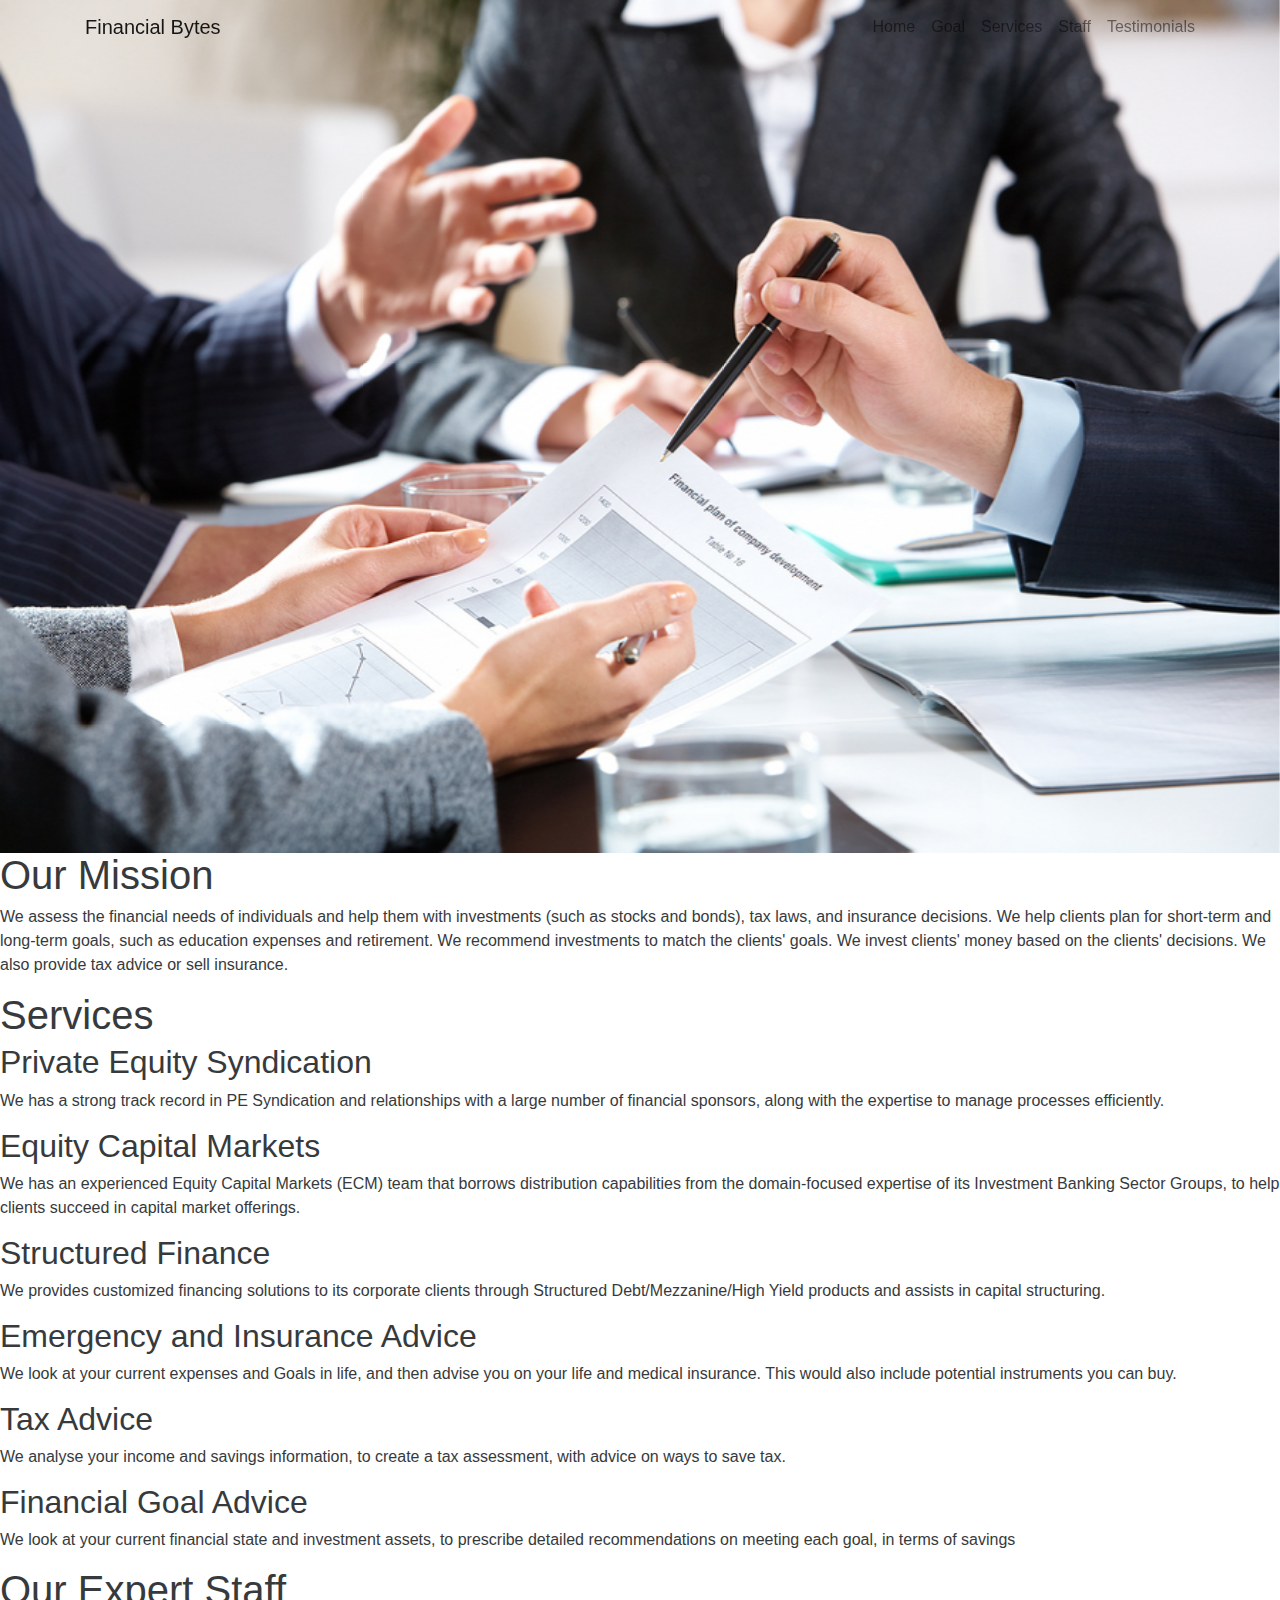
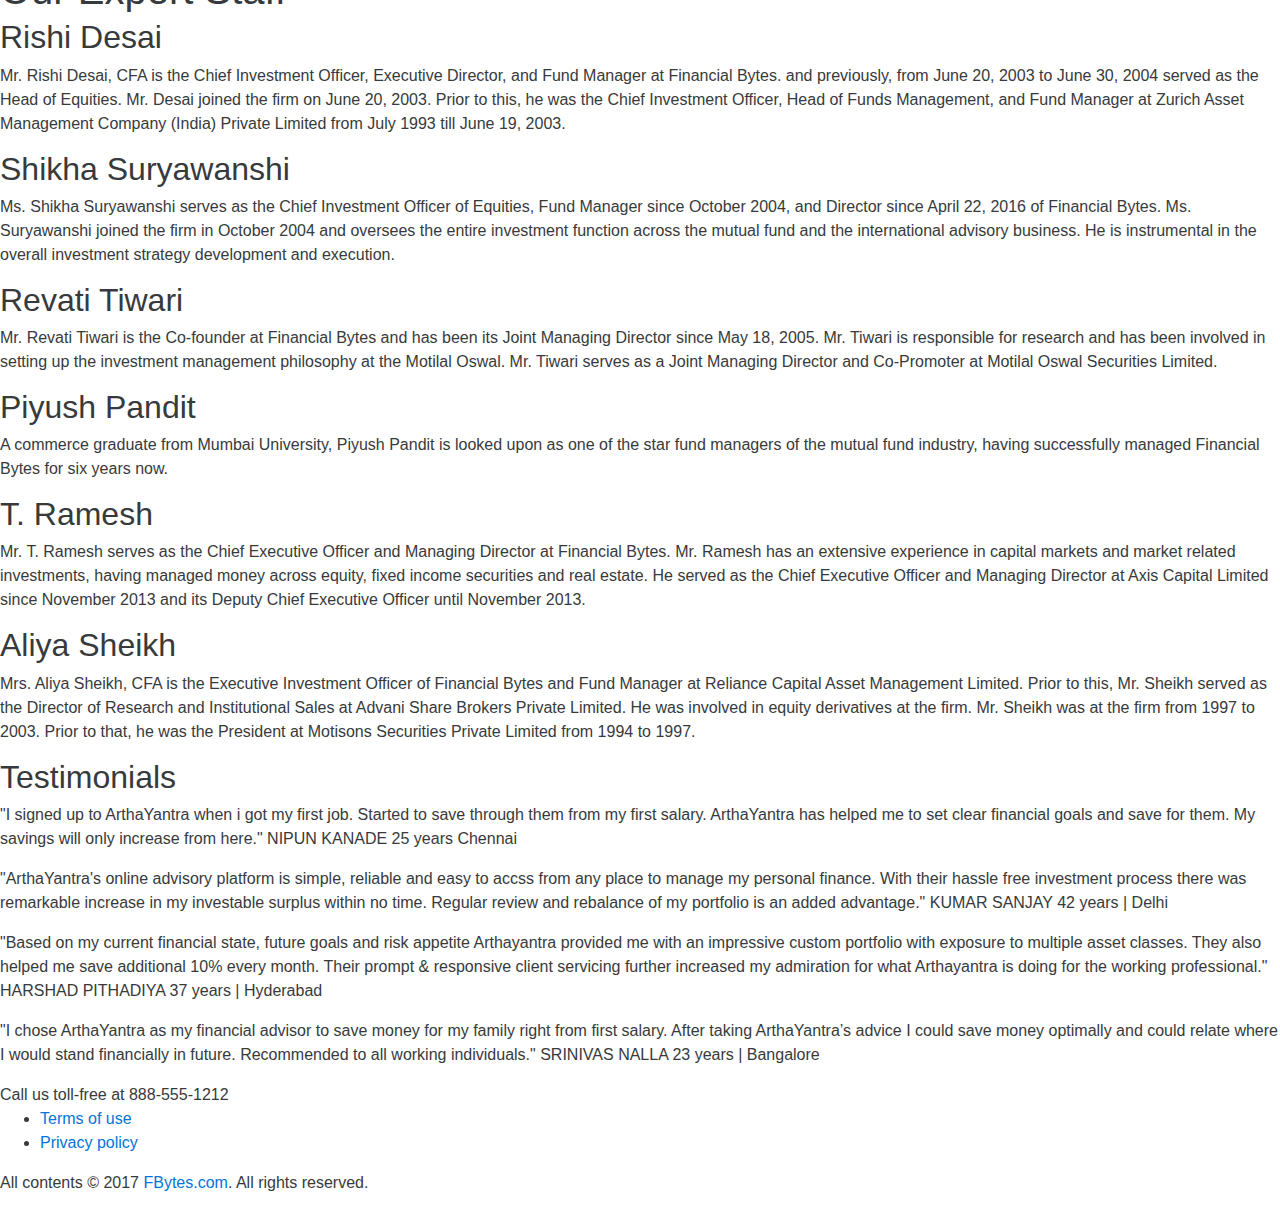
==== Webpage.html @ 5cc20c93 "Basic Layout and contents added." ====
<!DOCTYPE html>
<html lang="en">
  <head>
    <meta charset="utf-8">
    <meta http-equiv="X-UA-Compatible" content="IE=edge">
    <meta name="viewport" content="width=device-width, initial-scale=1">
    <!-- The above 3 meta tags *must* come first in the head; any other head content must come *after* these tags -->
    <title>Bootstrap 101 Template</title>

    <!-- Bootstrap -->
    <link href="css/bootstrap.min.css" rel="stylesheet">
    <link href="css/fbstyles.css" rel="stylesheet">
    <!-- HTML5 shim and Respond.js for IE8 support of HTML5 elements and media queries -->
    <!-- WARNING: Respond.js doesn't work if you view the page via file:// -->
    <!--[if lt IE 9]>
<script src="js/html5shiv.min.js"></script>
<script src="js/respond.min.js"></script>
<![endif]-->

  </head>
  <body>
    <header>
      <nav class="navbar navbar-light navbar-fixed-top" >
        <div class="container">
          <div class="navbar-header">
            <a href="#" class="navbar-brand">Financial Bytes</a>
            <button class="navbar-toggler hidden-sm-up float-xs-right" type="button" data-toggle="collapse" data-target="#collapsemenu">
              <span class="navbar-toggle-icon"></span>
            </button>
          </div>
          <div class="collapse navbar-toggleable-xs" id="collapsemenu">
            <ul class="nav navbar-nav float-md-right">
              <li class="nav-item"><a class="nav-link" href="#">Home</a></li>
              <li class="nav-item"><a class="nav-link" href="#">Goal</a></li>
              <li class="nav-item"><a class="nav-link" href="#">Services</a></li>
              <li class="nav-item"><a class="nav-link" href="#">Staff</a></li>
              <li class="nav-item"><a class="nav-link" href="#">Testimonials</a></li>
            </ul>
          </div>
        </div>
      </nav>

      <div class="carousel slide" id="car" data-ride="carousel">
        <div class="carousel-inner">
          <div class="carousel-item active"><img src="img/fincarousol1.jpg" alt="Finance 1"></div>
          <div class="carousel-item"><img src="img/fincarousol2.jpg" alt="Finance 2"></div>
          <div class="carousel-item"><img src="img/fincarousol3.jpg" alt="Finance 3"></div>
          <div class="carousel-item"><img src="img/fincarousol4.jpg" alt="Finance 4"></div>
        </div><!--carousel-inner-->
        <a class="carousel-control-prevl" href="#car" role="button" data-slide="prev">
          <span class="glyphicon glyphicon-chevron-left"></span>
        </a>
        <a class="carousel-control-next" href="#car" role="button" data-slide="next">
          <span class="glyphicon glyphicon-chevron-right"></span>
        </a>
      </div><!--car carousel-->
    </header>

    <div class="main">
      <div class="page" id="goal">
        <h1>Our Mission</h1>
        <p>
          We assess the financial needs of individuals and help them with investments (such as stocks and bonds), tax laws, and insurance decisions. We help clients plan for short-term and long-term goals, such as education expenses and retirement. We recommend investments to match the clients' goals. We invest clients' money based on the clients' decisions. We also provide tax advice or sell insurance.
        </p>
      </div>
      <div class="page" id="services">
        <h1>Services</h1>

        <article>
          <h2>Private Equity Syndication</h2>
          <p>We has a strong track record in PE Syndication and relationships with a large number of financial sponsors, along with the expertise to manage processes efficiently.</p>
        </article>

        <article>
          <h2>Equity Capital Markets</h2>
          <p>We has an experienced Equity Capital Markets (ECM) team that borrows distribution capabilities from the domain-focused expertise of its Investment Banking Sector Groups, to help clients succeed in capital market offerings.</p>
        </article>

        <article>
          <h2>Structured Finance</h2>
          <p>We provides customized financing solutions to its corporate clients through Structured Debt/Mezzanine/High Yield products and assists in capital structuring.</p>
        </article>

        <article>
          <h2>Emergency and Insurance Advice</h2>
          <p>We look at your current expenses and Goals in life, and then advise you on your life and medical insurance. This would also include potential instruments you can buy.</p>
        </article>

        <article>
          <h2>Tax Advice</h2>
          <p>We analyse your income and savings information, to create a tax assessment, with advice on ways to save tax.</p>
        </article>

        <article>
          <h2>Financial Goal Advice</h2>
          <p>We look at your current financial state and investment assets, to prescribe detailed recommendations on meeting each goal, in terms of savings</p>
        </article>

      </div><!--Services Page-->

      <div class="page" id="staff">
        <h1>Our Expert Staff</h1>

        <div>
          <h2>Rishi Desai</h2>
          <p>Mr. Rishi Desai, CFA is the Chief Investment Officer, Executive Director, and Fund Manager at Financial Bytes. and previously, from June 20, 2003 to June 30, 2004 served as the Head of Equities. Mr. Desai joined the firm on June 20, 2003. Prior to this, he was the Chief Investment Officer, Head of Funds Management, and Fund Manager at Zurich Asset Management Company (India) Private Limited from July 1993 till June 19, 2003.</p>
        </div>

        <div>
          <h2>Shikha Suryawanshi</h2>
          <p>Ms. Shikha Suryawanshi serves as the Chief Investment Officer of Equities, Fund Manager since October 2004, and Director since April 22, 2016 of Financial Bytes. Ms. Suryawanshi joined the firm in October 2004 and oversees the entire investment function across the mutual fund and the international advisory business. He is instrumental in the overall investment strategy development and execution.</p>
        </div>

        <div>
          <h2>Revati Tiwari</h2>
          <p>Mr. Revati Tiwari is the Co-founder at Financial Bytes and has been its Joint Managing Director since May 18, 2005. Mr. Tiwari is responsible for research and has been involved in setting up the investment management philosophy at the Motilal Oswal. Mr. Tiwari serves as a Joint Managing Director and Co-Promoter at Motilal Oswal Securities Limited.</p>
        </div>

        <div>
          <h2>Piyush Pandit</h2>
          <p>A commerce graduate from Mumbai University, Piyush Pandit is looked upon as one of the star fund managers of the mutual fund industry, having successfully managed Financial Bytes for six years now.</p>
        </div>

        <div>
          <h2>T. Ramesh</h2>
          <p>Mr. T. Ramesh serves as the Chief Executive Officer and Managing Director at Financial Bytes. Mr. Ramesh has an extensive experience in capital markets and market related investments, having managed money across equity, fixed income securities and real estate. He served as the Chief Executive Officer and Managing Director at Axis Capital Limited since November 2013 and its Deputy Chief Executive Officer until November 2013.</p>
        </div>

        <div>
          <h2>Aliya Sheikh</h2>
          <p>Mrs. Aliya Sheikh, CFA is the Executive Investment Officer of Financial Bytes and Fund Manager at Reliance Capital Asset Management Limited. Prior to this, Mr. Sheikh served as the Director of Research and Institutional Sales at Advani Share Brokers Private Limited. He was involved in equity derivatives at the firm. Mr. Sheikh was at the firm from 1997 to 2003. Prior to that, he was the President at Motisons Securities Private Limited from 1994 to 1997.</p>
        </div>

      </div><!--Staff Page-->

      <div class="page" id="testimonials">
        <h2>Testimonials</h2>
        <blockquote>
          <div class="quote">
            "I signed up to ArthaYantra when i got my first job. Started to save through them from my first salary. ArthaYantra has helped me to set clear financial goals and save for them. My savings will only increase from here."
            NIPUN KANADE
            25 years Chennai
          </div>
        </blockquote>
        
        <blockquote>
          <div class="quote">
            "ArthaYantra's online advisory platform is simple, reliable and easy to accss from any place to manage my personal finance. With their hassle free investment process there was remarkable increase in my investable surplus within no time. Regular review and rebalance of my portfolio is an added advantage."
            KUMAR SANJAY
            42 years | Delhi
          </div>
        </blockquote>
        
        <blockquote>
          <div class="quote">
            "Based on my current financial state, future goals and risk appetite Arthayantra provided me with an impressive custom portfolio with exposure to multiple asset classes. They also helped me save additional 10% every month. Their prompt & responsive client servicing further increased my admiration for what Arthayantra is doing for the working professional."
            HARSHAD PITHADIYA
            37 years | Hyderabad
          </div>
        </blockquote>
        
        <blockquote>
          <div class="quote">
            "I chose ArthaYantra as my financial advisor to save money for my family right from first salary. After taking ArthaYantra’s advice I could save money optimally and could relate where I would stand financially in future. Recommended to all working individuals."
            SRINIVAS NALLA
            23 years | Bangalore
          </div>
        </blockquote>
        
      </div>
    </div>

    <footer>
      <div>Call us toll-free at <span class="phone">888-555-1212</span></div>
      <nav>
        <ul>
          <li><a href="#">Terms of use</a></li>
          <li><a href="#">Privacy policy</a></li>
        </ul>
      </nav>
      <p>All contents &copy; 2017 <a href="#">FBytes.com</a>. All rights reserved.</p>
    </footer>

    <!-- jQuery (necessary for Bootstrap's JavaScript plugins) -->
    <script src="https://ajax.googleapis.com/ajax/libs/jquery/3.0.0/jquery.min.js"></script>
    <!-- Include all compiled plugins (below), or include individual files as needed -->
    <script src="js/bootstrap.min.js"></script>
  </body>
</html>
---- css/fbstyles.css ----
.carousel-item img {
  width: 100%;
  overflow: hidden
}
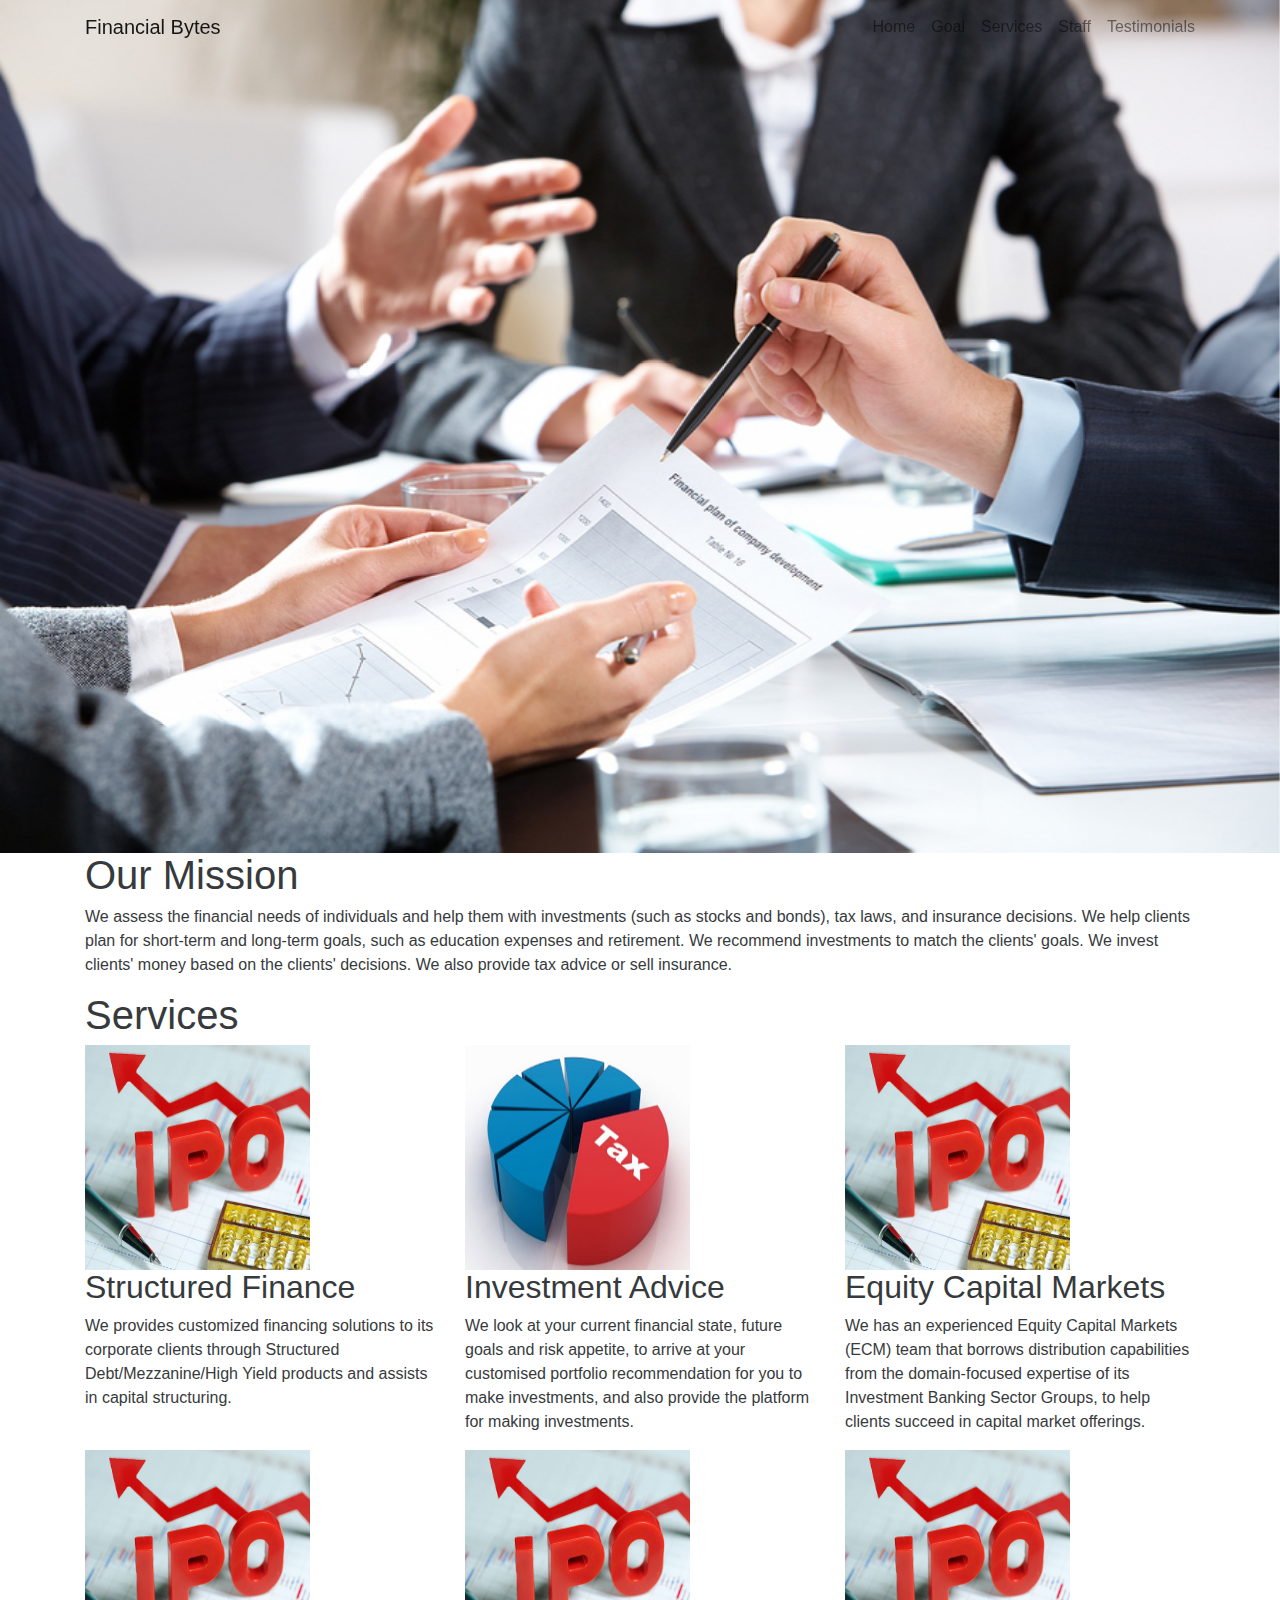
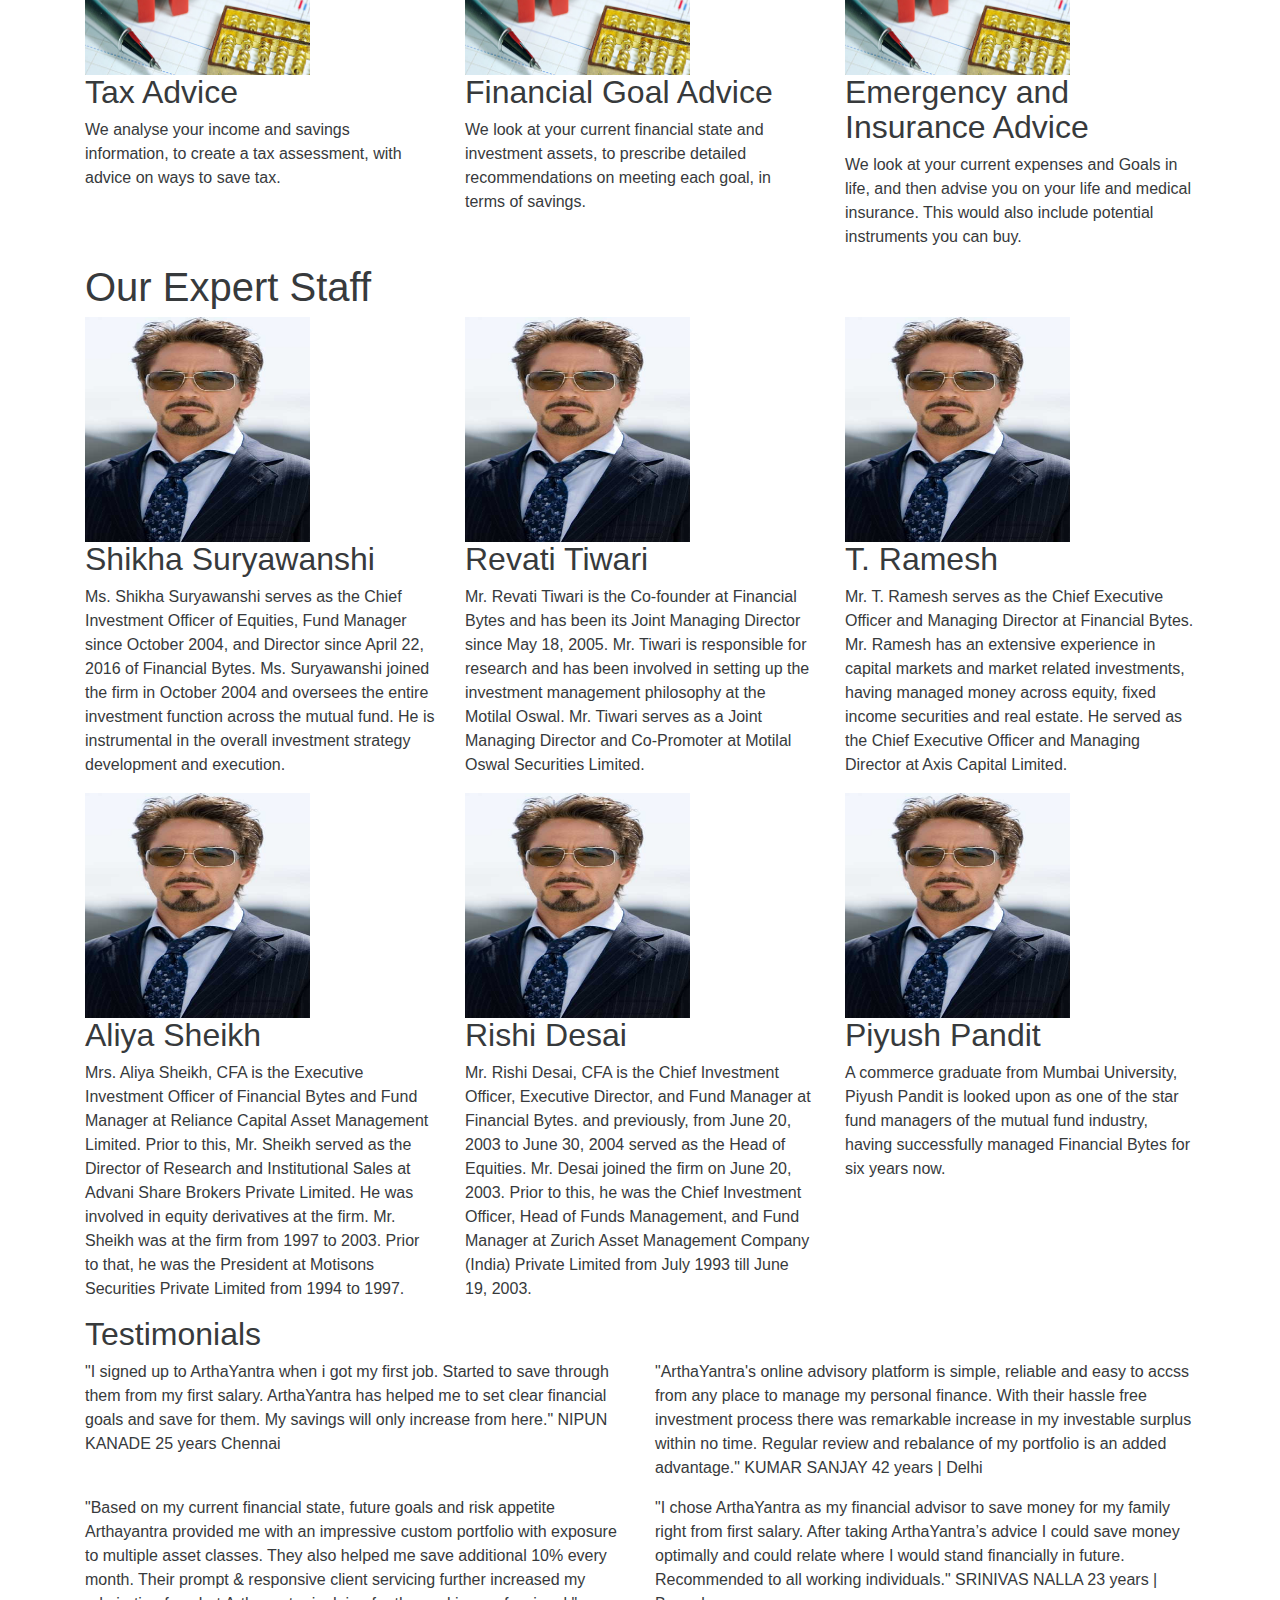
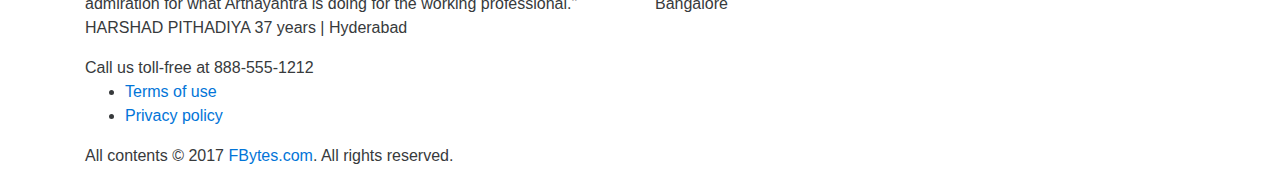
==== commit 145f0ca2: "Application of grid layout using columns and rows." ====
--- a/Webpage.html
+++ b/Webpage.html
@@ -57,128 +57,166 @@
     </header>
 
     <div class="main">
+      
       <div class="page" id="goal">
-        <h1>Our Mission</h1>
-        <p>
-          We assess the financial needs of individuals and help them with investments (such as stocks and bonds), tax laws, and insurance decisions. We help clients plan for short-term and long-term goals, such as education expenses and retirement. We recommend investments to match the clients' goals. We invest clients' money based on the clients' decisions. We also provide tax advice or sell insurance.
-        </p>
-      </div>
+        <div class="content container">
+          <h1>Our Mission</h1>
+          <p>
+            We assess the financial needs of individuals and help them with investments (such as stocks and bonds), tax laws, and insurance decisions. We help clients plan for short-term and long-term goals, such as education expenses and retirement. We recommend investments to match the clients' goals. We invest clients' money based on the clients' decisions. We also provide tax advice or sell insurance.
+          </p>
+        </div><!--content cnatainer-->
+      </div><!--goal page-->
+      
       <div class="page" id="services">
-        <h1>Services</h1>
-
-        <article>
-          <h2>Private Equity Syndication</h2>
-          <p>We has a strong track record in PE Syndication and relationships with a large number of financial sponsors, along with the expertise to manage processes efficiently.</p>
-        </article>
-
-        <article>
-          <h2>Equity Capital Markets</h2>
-          <p>We has an experienced Equity Capital Markets (ECM) team that borrows distribution capabilities from the domain-focused expertise of its Investment Banking Sector Groups, to help clients succeed in capital market offerings.</p>
-        </article>
-
-        <article>
-          <h2>Structured Finance</h2>
-          <p>We provides customized financing solutions to its corporate clients through Structured Debt/Mezzanine/High Yield products and assists in capital structuring.</p>
-        </article>
-
-        <article>
-          <h2>Emergency and Insurance Advice</h2>
-          <p>We look at your current expenses and Goals in life, and then advise you on your life and medical insurance. This would also include potential instruments you can buy.</p>
-        </article>
-
-        <article>
-          <h2>Tax Advice</h2>
-          <p>We analyse your income and savings information, to create a tax assessment, with advice on ways to save tax.</p>
-        </article>
-
-        <article>
-          <h2>Financial Goal Advice</h2>
-          <p>We look at your current financial state and investment assets, to prescribe detailed recommendations on meeting each goal, in terms of savings</p>
-        </article>
-
+        <div class="content container">
+
+          <h1>Services</h1>
+          <div class="row">
+            
+            <article class="service col-sm-4">
+              <img class="icon" src="img/ecm.jpg">
+              <h2>Structured Finance</h2>
+              <p>We provides customized financing solutions to its corporate clients through Structured Debt/Mezzanine/High Yield products and assists in capital structuring.</p>
+            </article>
+            
+            <article class="service col-sm-4">
+              <img class="icon" src="img/tax.jpg">		
+              <h2>Investment Advice</h2>
+              <p>We look at your current financial state, future goals and risk appetite, to arrive at your customised portfolio recommendation for you to make investments, and also provide the platform for making investments.</p>
+            </article>
+
+            <article class="service col-sm-4">
+              <img class="icon" src="img/ecm.jpg">
+              <h2>Equity Capital Markets</h2>
+              <p>We has an experienced Equity Capital Markets (ECM) team that borrows distribution capabilities from the domain-focused expertise of its Investment Banking Sector Groups, to help clients succeed in capital market offerings.</p>
+            </article>
+
+            <article class="service col-sm-4">
+              <img class="icon" src="img/ecm.jpg">
+              <h2>Tax Advice</h2>
+              <p>We analyse your income and savings information, to create a tax assessment, with advice on ways to save tax.</p>
+            </article>
+
+            <article class="service col-sm-4">
+              <img class="icon" src="img/ecm.jpg">
+              <h2>Financial Goal Advice</h2>
+              <p>We look at your current financial state and investment assets, to prescribe detailed recommendations on meeting each goal, in terms of savings.</p>
+            </article>
+          
+            <article class="service col-sm-4">
+              <img class="icon" src="img/ecm.jpg">
+              <h2>Emergency and Insurance Advice</h2>
+              <p>We look at your current expenses and Goals in life, and then advise you on your life and medical insurance. This would also include potential instruments you can buy.</p>
+            </article>
+          </div><!--row-->
+          
+        </div><!--content cnatainer-->
       </div><!--Services Page-->
 
       <div class="page" id="staff">
-        <h1>Our Expert Staff</h1>
-
-        <div>
-          <h2>Rishi Desai</h2>
-          <p>Mr. Rishi Desai, CFA is the Chief Investment Officer, Executive Director, and Fund Manager at Financial Bytes. and previously, from June 20, 2003 to June 30, 2004 served as the Head of Equities. Mr. Desai joined the firm on June 20, 2003. Prior to this, he was the Chief Investment Officer, Head of Funds Management, and Fund Manager at Zurich Asset Management Company (India) Private Limited from July 1993 till June 19, 2003.</p>
-        </div>
-
-        <div>
-          <h2>Shikha Suryawanshi</h2>
-          <p>Ms. Shikha Suryawanshi serves as the Chief Investment Officer of Equities, Fund Manager since October 2004, and Director since April 22, 2016 of Financial Bytes. Ms. Suryawanshi joined the firm in October 2004 and oversees the entire investment function across the mutual fund and the international advisory business. He is instrumental in the overall investment strategy development and execution.</p>
-        </div>
-
-        <div>
-          <h2>Revati Tiwari</h2>
-          <p>Mr. Revati Tiwari is the Co-founder at Financial Bytes and has been its Joint Managing Director since May 18, 2005. Mr. Tiwari is responsible for research and has been involved in setting up the investment management philosophy at the Motilal Oswal. Mr. Tiwari serves as a Joint Managing Director and Co-Promoter at Motilal Oswal Securities Limited.</p>
-        </div>
-
-        <div>
-          <h2>Piyush Pandit</h2>
-          <p>A commerce graduate from Mumbai University, Piyush Pandit is looked upon as one of the star fund managers of the mutual fund industry, having successfully managed Financial Bytes for six years now.</p>
-        </div>
-
-        <div>
-          <h2>T. Ramesh</h2>
-          <p>Mr. T. Ramesh serves as the Chief Executive Officer and Managing Director at Financial Bytes. Mr. Ramesh has an extensive experience in capital markets and market related investments, having managed money across equity, fixed income securities and real estate. He served as the Chief Executive Officer and Managing Director at Axis Capital Limited since November 2013 and its Deputy Chief Executive Officer until November 2013.</p>
-        </div>
-
-        <div>
-          <h2>Aliya Sheikh</h2>
-          <p>Mrs. Aliya Sheikh, CFA is the Executive Investment Officer of Financial Bytes and Fund Manager at Reliance Capital Asset Management Limited. Prior to this, Mr. Sheikh served as the Director of Research and Institutional Sales at Advani Share Brokers Private Limited. He was involved in equity derivatives at the firm. Mr. Sheikh was at the firm from 1997 to 2003. Prior to that, he was the President at Motisons Securities Private Limited from 1994 to 1997.</p>
-        </div>
-
+        <div class="container">
+          <h1>Our Expert Staff</h1>
+
+          <div class="row">
+
+            <div class="advisors col-sm-4">
+              <img src="img/person.jpg">
+              <h2>Shikha Suryawanshi</h2>
+              <p>Ms. Shikha Suryawanshi serves as the Chief Investment Officer of Equities, Fund Manager since October 2004, and Director since April 22, 2016 of Financial Bytes. Ms. Suryawanshi joined the firm in October 2004 and oversees the entire investment function across the mutual fund. He is instrumental in the overall investment strategy development and execution.</p>
+            </div>
+
+            <div class="advisors col-sm-4">
+              <img src="img/person.jpg">
+              <h2>Revati Tiwari</h2>
+              <p>Mr. Revati Tiwari is the Co-founder at Financial Bytes and has been its Joint Managing Director since May 18, 2005. Mr. Tiwari is responsible for research and has been involved in setting up the investment management philosophy at the Motilal Oswal. Mr. Tiwari serves as a Joint Managing Director and Co-Promoter at Motilal Oswal Securities Limited.</p>
+            </div>
+
+            <div class="advisors col-sm-4">
+              <img src="img/person.jpg">
+              <h2>T. Ramesh</h2>
+              <p>Mr. T. Ramesh serves as the Chief Executive Officer and Managing Director at Financial Bytes. Mr. Ramesh has an extensive experience in capital markets and market related investments, having managed money across equity, fixed income securities and real estate. He served as the Chief Executive Officer and Managing Director at Axis Capital Limited.</p>
+            </div>
+
+            <div class="advisors col-sm-4">
+              <img src="img/person.jpg">
+              <h2>Aliya Sheikh</h2>
+              <p>Mrs. Aliya Sheikh, CFA is the Executive Investment Officer of Financial Bytes and Fund Manager at Reliance Capital Asset Management Limited. Prior to this, Mr. Sheikh served as the Director of Research and Institutional Sales at Advani Share Brokers Private Limited. He was involved in equity derivatives at the firm. Mr. Sheikh was at the firm from 1997 to 2003. Prior to that, he was the President at Motisons Securities Private Limited from 1994 to 1997.</p>
+            </div>
+
+            <div class="advisors col-sm-4">
+              <img class="img-circle" src="img/person.jpg">
+              <h2>Rishi Desai</h2>
+              <p>Mr. Rishi Desai, CFA is the Chief Investment Officer, Executive Director, and Fund Manager at Financial Bytes. and previously, from June 20, 2003 to June 30, 2004 served as the Head of Equities. Mr. Desai joined the firm on June 20, 2003. Prior to this, he was the Chief Investment Officer, Head of Funds Management, and Fund Manager at Zurich Asset Management Company (India) Private Limited from July 1993 till June 19, 2003.</p>
+            </div>
+            
+            <div class="advisors col-sm-4">
+              <img src="img/person.jpg">
+              <h2>Piyush Pandit</h2>
+              <p>A commerce graduate from Mumbai University, Piyush Pandit is looked upon as one of the star fund managers of the mutual fund industry, having successfully managed Financial Bytes for six years now.</p>
+            </div>
+
+          </div><!--row-->
+        </div><!--container-->
       </div><!--Staff Page-->
 
       <div class="page" id="testimonials">
-        <h2>Testimonials</h2>
-        <blockquote>
-          <div class="quote">
-            "I signed up to ArthaYantra when i got my first job. Started to save through them from my first salary. ArthaYantra has helped me to set clear financial goals and save for them. My savings will only increase from here."
-            NIPUN KANADE
-            25 years Chennai
-          </div>
-        </blockquote>
-        
-        <blockquote>
-          <div class="quote">
-            "ArthaYantra's online advisory platform is simple, reliable and easy to accss from any place to manage my personal finance. With their hassle free investment process there was remarkable increase in my investable surplus within no time. Regular review and rebalance of my portfolio is an added advantage."
-            KUMAR SANJAY
-            42 years | Delhi
-          </div>
-        </blockquote>
-        
-        <blockquote>
-          <div class="quote">
-            "Based on my current financial state, future goals and risk appetite Arthayantra provided me with an impressive custom portfolio with exposure to multiple asset classes. They also helped me save additional 10% every month. Their prompt & responsive client servicing further increased my admiration for what Arthayantra is doing for the working professional."
-            HARSHAD PITHADIYA
-            37 years | Hyderabad
-          </div>
-        </blockquote>
-        
-        <blockquote>
-          <div class="quote">
-            "I chose ArthaYantra as my financial advisor to save money for my family right from first salary. After taking ArthaYantra’s advice I could save money optimally and could relate where I would stand financially in future. Recommended to all working individuals."
-            SRINIVAS NALLA
-            23 years | Bangalore
-          </div>
-        </blockquote>
-        
-      </div>
-    </div>
+        <div class="container">
+          <h2>Testimonials</h2>
+          <div class="row">
+            
+            <blockquote class="col-sm-6">
+              <div class="quote">
+                <span class="intro">"I signed up to ArthaYantra when i got my first job.</span>
+                <span class="more">Started to save through them from my first salary. ArthaYantra has helped me to set clear financial goals and save for them. My savings will only increase from here."</span>
+                <span class="customer">NIPUN KANADE
+                  25 years Chennai</span>
+              </div>
+            </blockquote>
+
+            <blockquote class="col-sm-6">
+              <div class="quote">
+                <span class="intro">"ArthaYantra's online advisory platform is simple, reliable and easy to accss from any place to manage my personal finance.</span>
+                <span class="more">With their hassle free investment process there was remarkable increase in my investable surplus within no time. Regular review and rebalance of my portfolio is an added advantage."</span>
+                <span class="customer">KUMAR SANJAY
+                  42 years | Delhi</span>
+              </div>
+            </blockquote>
+
+            <blockquote class="col-sm-6">
+              <div class="quote">
+                <span class="intro">"Based on my current financial state, future goals and risk appetite Arthayantra provided me with an impressive custom portfolio</span>
+                <span class="more">with exposure to multiple asset classes. They also helped me save additional 10% every month. Their prompt & responsive client servicing further increased my admiration for what Arthayantra is doing for the working professional."</span>
+                <span class="customer">HARSHAD PITHADIYA
+                37 years | Hyderabad</span>
+              </div>
+            </blockquote>
+
+            <blockquote class="col-sm-6">
+              <div class="quote">
+                <span class="intro">"I chose ArthaYantra as my financial advisor to save money for my family right from first salary.</span>
+                <span class="more">After taking ArthaYantra’s advice I could save money optimally and could relate where I would stand financially in future. Recommended to all working individuals."</span>
+                <span class="customer">SRINIVAS NALLA
+                  23 years | Bangalore</span>
+              </div>
+            </blockquote>
+          </div> <!--row-->
+        </div><!--container-->
+      </div><!--testimonials page-->
+      
+      
+    </div><!--main-->
 
     <footer>
-      <div>Call us toll-free at <span class="phone">888-555-1212</span></div>
-      <nav>
-        <ul>
-          <li><a href="#">Terms of use</a></li>
-          <li><a href="#">Privacy policy</a></li>
-        </ul>
-      </nav>
-      <p>All contents &copy; 2017 <a href="#">FBytes.com</a>. All rights reserved.</p>
+      <div class="content container">
+        <div>Call us toll-free at <span class="phone">888-555-1212</span></div>
+        <nav>
+          <ul>
+            <li><a href="#">Terms of use</a></li>
+            <li><a href="#">Privacy policy</a></li>
+          </ul>
+        </nav>
+        <p>All contents &copy; 2017 <a href="#">FBytes.com</a>. All rights reserved.</p>
+      </div><!--content container-->
     </footer>
 
     <!-- jQuery (necessary for Bootstrap's JavaScript plugins) -->
--- a/css/fbstyles.css
+++ b/css/fbstyles.css
@@ -1,4 +1,28 @@
+@import url('https://fonts.googleapis.com/css?family=Droid+Serif:400,700|Indie+Flower|Josefin+Sans:400,600,700|Sansita:400,700,800');
+/*Use the following CSS rules to specify these families:
+font-family: 'Sansita', sans-serif;
+font-family: 'Droid Serif', serif;
+font-family: 'Indie Flower', cursive;
+font-family: 'Josefin Sans', sans-serif;*/
+
 .carousel-item img {
   width: 100%;
   overflow: hidden
+}
+
+/*.page {
+  font-family: 'Josefin Sans', sans-serif;
+  font-weight: 300;
+  font-size: 1.5em;
+  position: relative;
+}*/
+
+div #services img {
+  width: 225px;
+  height: 225px;
+}
+
+div #staff img {
+  width: 225px;
+  height: 225px; 
 }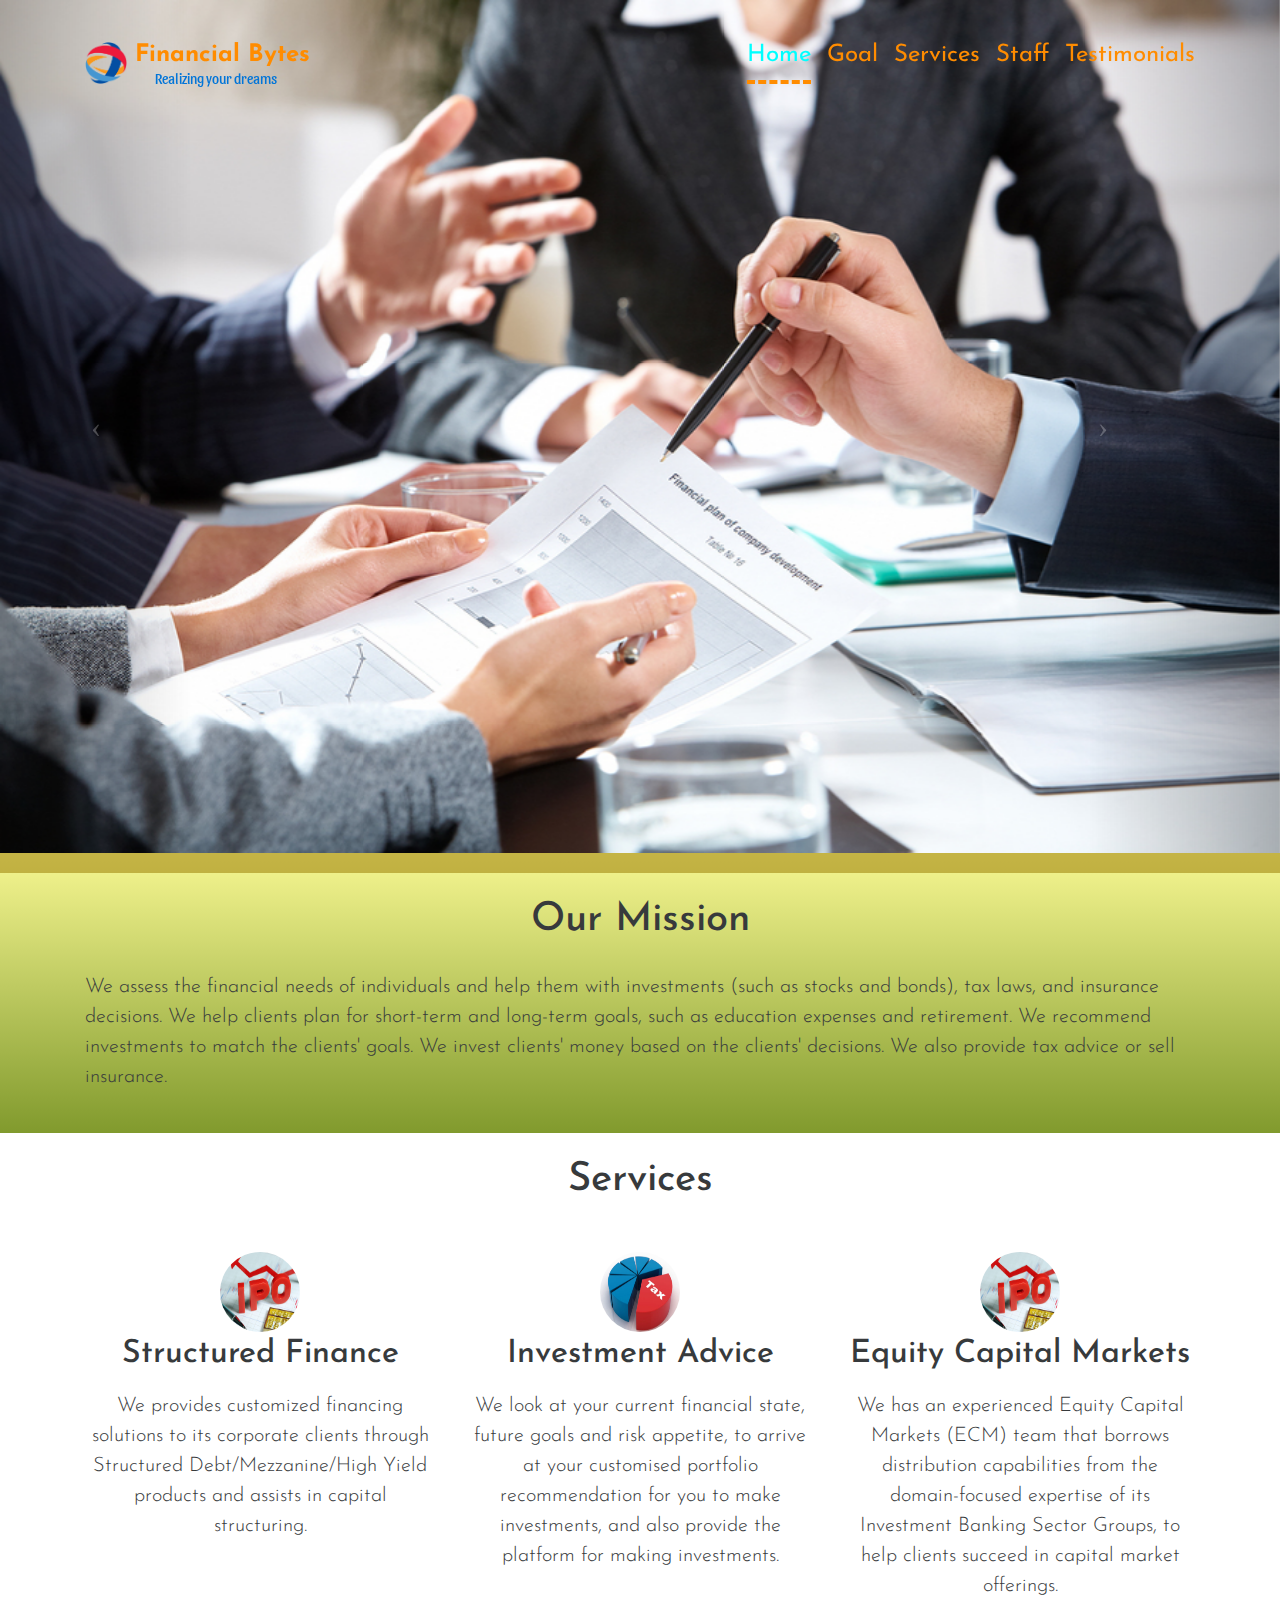
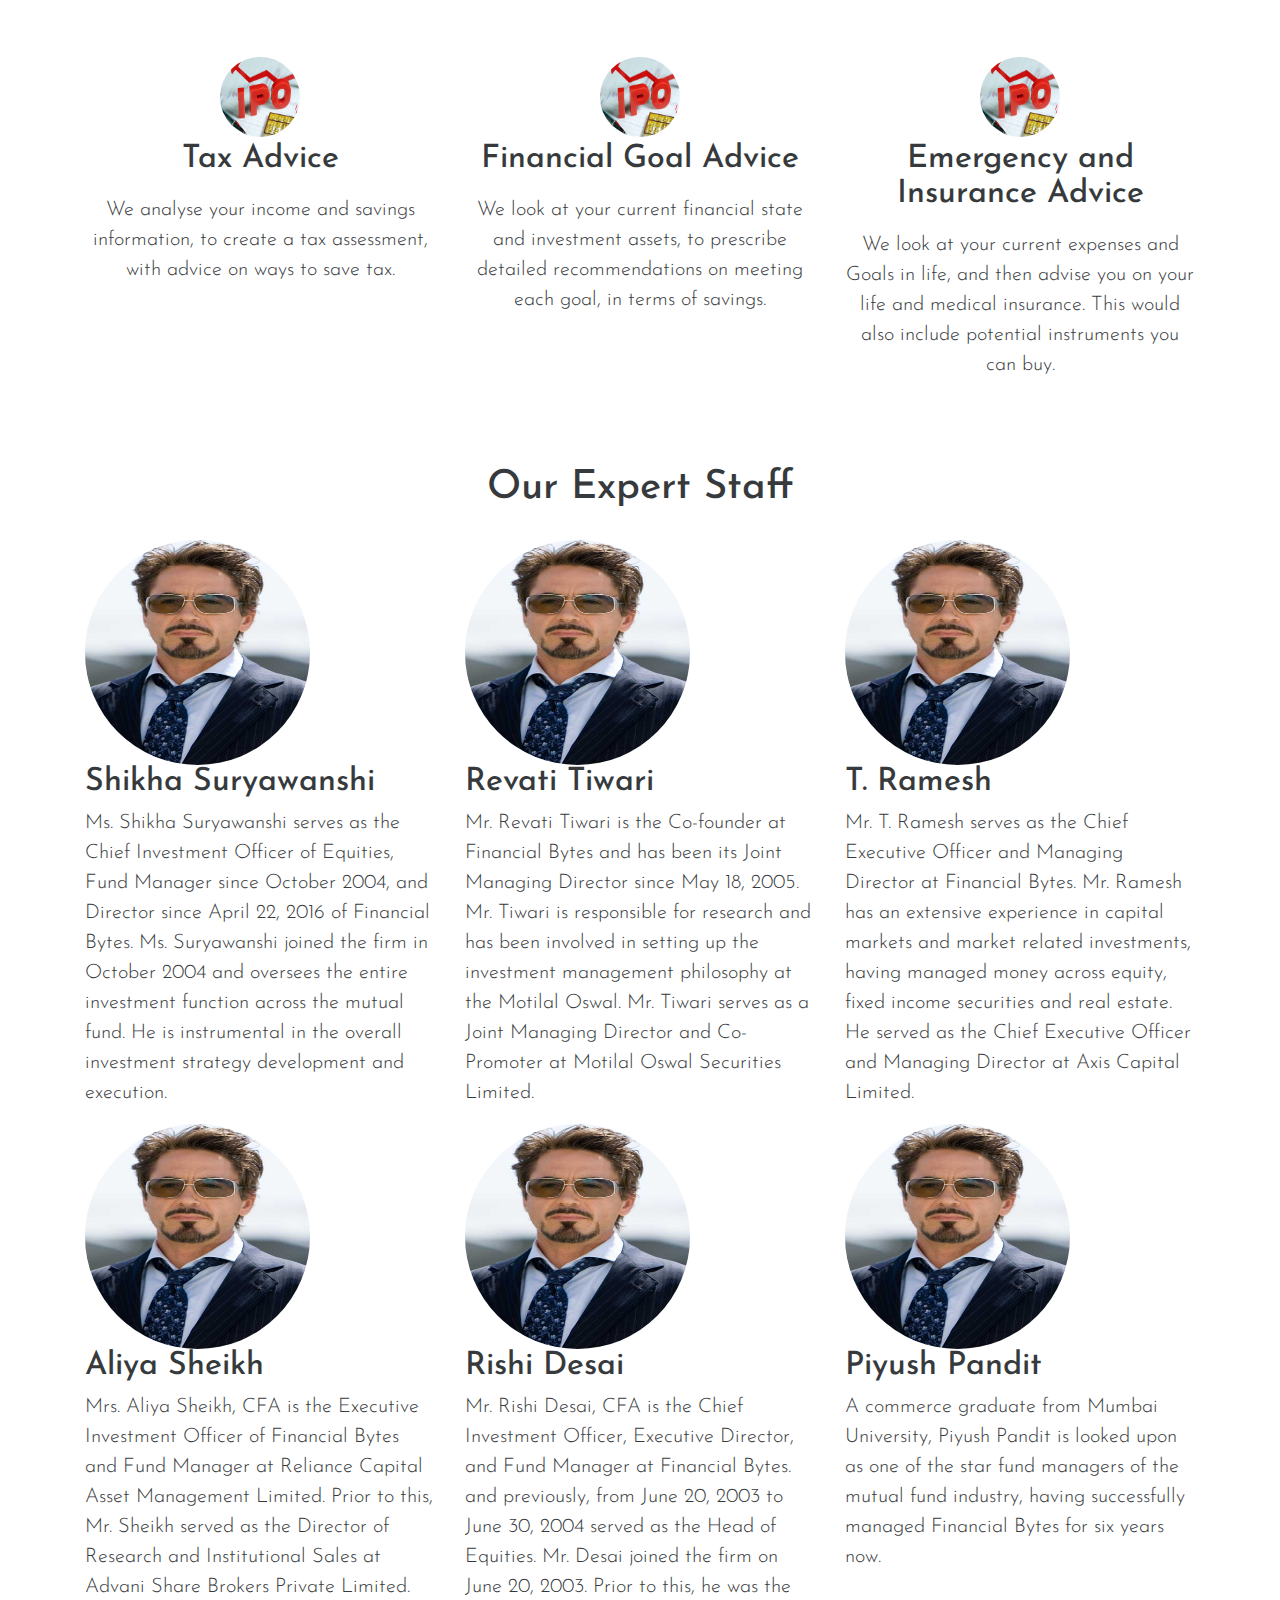
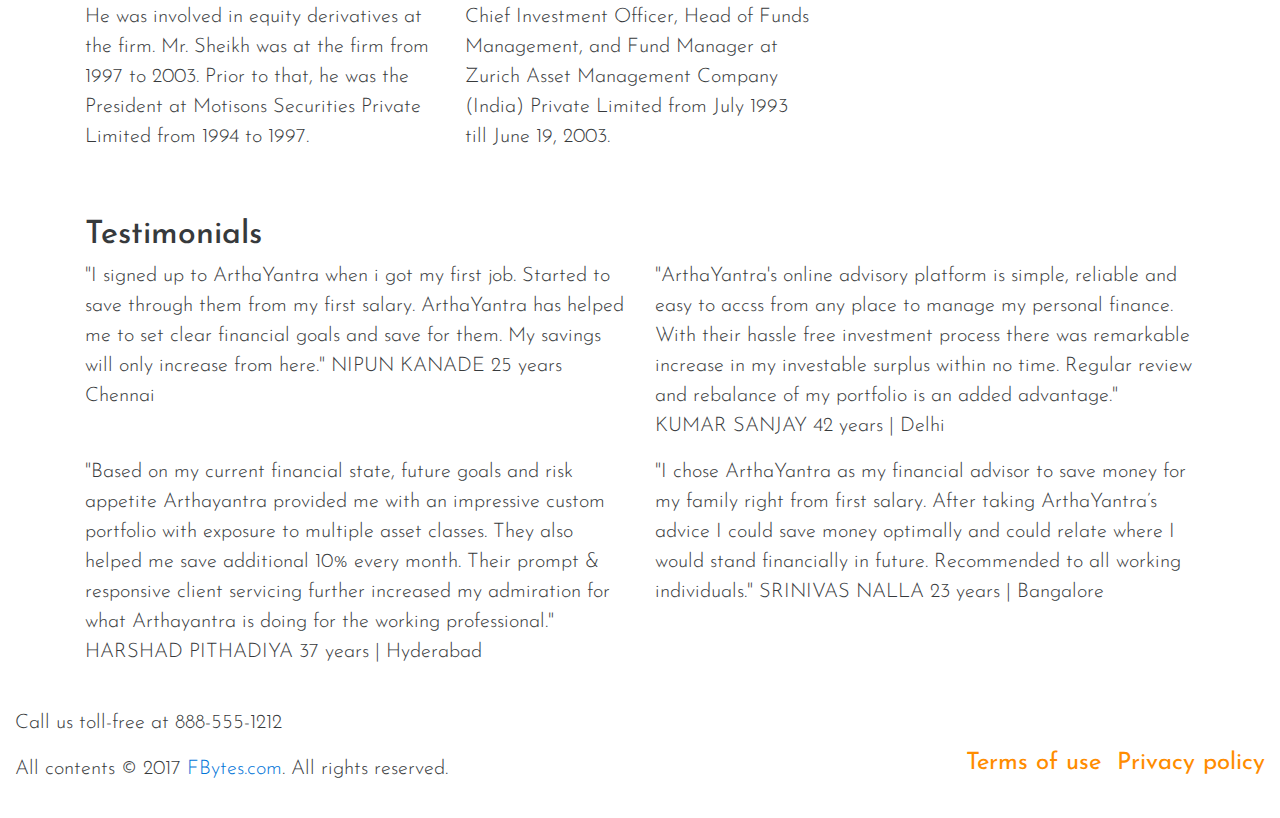
==== commit 288140ec: "The navbar is decorated Logo is added Basic css decoration is added in services page Mission page is" ====
--- a/Webpage.html
+++ b/Webpage.html
@@ -10,6 +10,7 @@
     <!-- Bootstrap -->
     <link href="css/bootstrap.min.css" rel="stylesheet">
     <link href="css/fbstyles.css" rel="stylesheet">
+    <script src="js/prefixfree.min.js"></script>
     <!-- HTML5 shim and Respond.js for IE8 support of HTML5 elements and media queries -->
     <!-- WARNING: Respond.js doesn't work if you view the page via file:// -->
     <!--[if lt IE 9]>
@@ -20,17 +21,17 @@
   </head>
   <body>
     <header>
-      <nav class="navbar navbar-light navbar-fixed-top" >
+      <nav class="navbar navbar-fixed-top" >
         <div class="container">
           <div class="navbar-header">
-            <a href="#" class="navbar-brand">Financial Bytes</a>
-            <button class="navbar-toggler hidden-sm-up float-xs-right" type="button" data-toggle="collapse" data-target="#collapsemenu">
-              <span class="navbar-toggle-icon"></span>
+            <a href="#" class="navbar-brand mb-0"><img class="img-responsive" src="img/logo.png"><h1>Financial Bytes</h1><span class="subhead">Realizing your dreams</span></a>
+            <button class="navbar-toggler hidden-sm-up float-xs-right btn-primary" type="button" data-toggle="collapse" data-target="#collapsemenu" aria-controls="collapsemenu" aria-expanded="false">
+              <span class="navbar-toggler-icon" aria-hidden="true"></span>
             </button>
           </div>
           <div class="collapse navbar-toggleable-xs" id="collapsemenu">
             <ul class="nav navbar-nav float-md-right">
-              <li class="nav-item"><a class="nav-link" href="#">Home</a></li>
+              <li class="nav-item active"><a class="nav-link" href="#">Home</a></li>
               <li class="nav-item"><a class="nav-link" href="#">Goal</a></li>
               <li class="nav-item"><a class="nav-link" href="#">Services</a></li>
               <li class="nav-item"><a class="nav-link" href="#">Staff</a></li>
@@ -40,18 +41,18 @@
         </div>
       </nav>
 
-      <div class="carousel slide" id="car" data-ride="carousel">
+      <div class="carousel slide" id="car" data-ride="carousel" data-interval="false">
         <div class="carousel-inner">
-          <div class="carousel-item active"><img src="img/fincarousol1.jpg" alt="Finance 1"></div>
-          <div class="carousel-item"><img src="img/fincarousol2.jpg" alt="Finance 2"></div>
-          <div class="carousel-item"><img src="img/fincarousol3.jpg" alt="Finance 3"></div>
-          <div class="carousel-item"><img src="img/fincarousol4.jpg" alt="Finance 4"></div>
+          <div class="carousel-item active"><img class="d-block img-fluid" src="img/fincarousol1.jpg" alt="Finance 1"></div>
+          <div class="carousel-item"><img class="d-block img-fluid" src="img/fincarousol2.jpg" alt="Finance 2"></div>
+          <div class="carousel-item"><img class="d-block img-fluid" src="img/fincarousol3.jpg" alt="Finance 3"></div>
+          <div class="carousel-item"><img class="d-block img-fluid" src="img/fincarousol4.jpg" alt="Finance 4"></div>
         </div><!--carousel-inner-->
-        <a class="carousel-control-prevl" href="#car" role="button" data-slide="prev">
-          <span class="glyphicon glyphicon-chevron-left"></span>
+        <a class="carousel-control left" href="#car" role="button" data-slide="prev">
+          <span class="carousel-control icon-prev"></span>
         </a>
-        <a class="carousel-control-next" href="#car" role="button" data-slide="next">
-          <span class="glyphicon glyphicon-chevron-right"></span>
+        <a class="carousel-control right" href="#car" role="button" data-slide="next">
+          <span class="carousel-control icon-next"></span>
         </a>
       </div><!--car carousel-->
     </header>
@@ -74,37 +75,37 @@
           <div class="row">
             
             <article class="service col-sm-4">
-              <img class="icon" src="img/ecm.jpg">
+              <img class="icon rounded-circle" src="img/ecm.jpg">
               <h2>Structured Finance</h2>
               <p>We provides customized financing solutions to its corporate clients through Structured Debt/Mezzanine/High Yield products and assists in capital structuring.</p>
             </article>
             
             <article class="service col-sm-4">
-              <img class="icon" src="img/tax.jpg">		
+              <img class="icon rounded-circle" src="img/tax.jpg">		
               <h2>Investment Advice</h2>
               <p>We look at your current financial state, future goals and risk appetite, to arrive at your customised portfolio recommendation for you to make investments, and also provide the platform for making investments.</p>
             </article>
 
             <article class="service col-sm-4">
-              <img class="icon" src="img/ecm.jpg">
+              <img class="icon rounded-circle" src="img/ecm.jpg">
               <h2>Equity Capital Markets</h2>
               <p>We has an experienced Equity Capital Markets (ECM) team that borrows distribution capabilities from the domain-focused expertise of its Investment Banking Sector Groups, to help clients succeed in capital market offerings.</p>
             </article>
 
             <article class="service col-sm-4">
-              <img class="icon" src="img/ecm.jpg">
+              <img class="icon rounded-circle" src="img/ecm.jpg">
               <h2>Tax Advice</h2>
               <p>We analyse your income and savings information, to create a tax assessment, with advice on ways to save tax.</p>
             </article>
 
             <article class="service col-sm-4">
-              <img class="icon" src="img/ecm.jpg">
+              <img class="icon rounded-circle" src="img/ecm.jpg">
               <h2>Financial Goal Advice</h2>
               <p>We look at your current financial state and investment assets, to prescribe detailed recommendations on meeting each goal, in terms of savings.</p>
             </article>
           
             <article class="service col-sm-4">
-              <img class="icon" src="img/ecm.jpg">
+              <img class="icon rounded-circle" src="img/ecm.jpg">
               <h2>Emergency and Insurance Advice</h2>
               <p>We look at your current expenses and Goals in life, and then advise you on your life and medical insurance. This would also include potential instruments you can buy.</p>
             </article>
@@ -120,37 +121,37 @@
           <div class="row">
 
             <div class="advisors col-sm-4">
-              <img src="img/person.jpg">
+              <img class="rounded-circle" src="img/person.jpg">
               <h2>Shikha Suryawanshi</h2>
               <p>Ms. Shikha Suryawanshi serves as the Chief Investment Officer of Equities, Fund Manager since October 2004, and Director since April 22, 2016 of Financial Bytes. Ms. Suryawanshi joined the firm in October 2004 and oversees the entire investment function across the mutual fund. He is instrumental in the overall investment strategy development and execution.</p>
             </div>
 
             <div class="advisors col-sm-4">
-              <img src="img/person.jpg">
+              <img class="rounded-circle" src="img/person.jpg">
               <h2>Revati Tiwari</h2>
               <p>Mr. Revati Tiwari is the Co-founder at Financial Bytes and has been its Joint Managing Director since May 18, 2005. Mr. Tiwari is responsible for research and has been involved in setting up the investment management philosophy at the Motilal Oswal. Mr. Tiwari serves as a Joint Managing Director and Co-Promoter at Motilal Oswal Securities Limited.</p>
             </div>
 
             <div class="advisors col-sm-4">
-              <img src="img/person.jpg">
+              <img class="rounded-circle" src="img/person.jpg">
               <h2>T. Ramesh</h2>
               <p>Mr. T. Ramesh serves as the Chief Executive Officer and Managing Director at Financial Bytes. Mr. Ramesh has an extensive experience in capital markets and market related investments, having managed money across equity, fixed income securities and real estate. He served as the Chief Executive Officer and Managing Director at Axis Capital Limited.</p>
             </div>
 
             <div class="advisors col-sm-4">
-              <img src="img/person.jpg">
+              <img class="rounded-circle" src="img/person.jpg">
               <h2>Aliya Sheikh</h2>
               <p>Mrs. Aliya Sheikh, CFA is the Executive Investment Officer of Financial Bytes and Fund Manager at Reliance Capital Asset Management Limited. Prior to this, Mr. Sheikh served as the Director of Research and Institutional Sales at Advani Share Brokers Private Limited. He was involved in equity derivatives at the firm. Mr. Sheikh was at the firm from 1997 to 2003. Prior to that, he was the President at Motisons Securities Private Limited from 1994 to 1997.</p>
             </div>
 
             <div class="advisors col-sm-4">
-              <img class="img-circle" src="img/person.jpg">
+              <img class="rounded-circle" src="img/person.jpg">
               <h2>Rishi Desai</h2>
               <p>Mr. Rishi Desai, CFA is the Chief Investment Officer, Executive Director, and Fund Manager at Financial Bytes. and previously, from June 20, 2003 to June 30, 2004 served as the Head of Equities. Mr. Desai joined the firm on June 20, 2003. Prior to this, he was the Chief Investment Officer, Head of Funds Management, and Fund Manager at Zurich Asset Management Company (India) Private Limited from July 1993 till June 19, 2003.</p>
             </div>
             
             <div class="advisors col-sm-4">
-              <img src="img/person.jpg">
+              <img class="rounded-circle" src="img/person.jpg">
               <h2>Piyush Pandit</h2>
               <p>A commerce graduate from Mumbai University, Piyush Pandit is looked upon as one of the star fund managers of the mutual fund industry, having successfully managed Financial Bytes for six years now.</p>
             </div>
@@ -207,16 +208,22 @@
     </div><!--main-->
 
     <footer>
-      <div class="content container">
-        <div>Call us toll-free at <span class="phone">888-555-1212</span></div>
-        <nav>
-          <ul>
-            <li><a href="#">Terms of use</a></li>
-            <li><a href="#">Privacy policy</a></li>
-          </ul>
-        </nav>
-        <p>All contents &copy; 2017 <a href="#">FBytes.com</a>. All rights reserved.</p>
-      </div><!--content container-->
+      <div class="content container-fluid">
+        <div class="row">
+          <div class="col-sm-6">
+            <p>Call us toll-free at <span class="phone">888-555-1212</span></p>
+            <p>All contents &copy; 2017 <a href="#">FBytes.com</a>. All rights reserved.</p>
+          </div>
+          <div class="col-sm-6">
+            <nav class="navbar navbar-inverse">
+              <ul class="nav navbar-nav float-xs-right">
+                <li class="nav-item"><a class="nav-link" href="#">Terms of use</a></li>
+                <li class="nav-item"><a class="nav-link" href="#">Privacy policy</a></li>
+              </ul>
+            </nav>
+          </div>
+        </div><!--row-->
+      </div><!--content container-fluid-->
     </footer>
 
     <!-- jQuery (necessary for Bootstrap's JavaScript plugins) -->
--- a/css/fbstyles.css
+++ b/css/fbstyles.css
@@ -7,19 +7,106 @@
 
 .carousel-item img {
   width: 100%;
-  overflow: hidden
+  overflow: hidden;
+  margin: 0 auto;
 }
 
-/*.page {
+body {
   font-family: 'Josefin Sans', sans-serif;
+  font-size: 1.25em;
   font-weight: 300;
-  font-size: 1.5em;
   position: relative;
-}*/
+}
 
-div #services img {
-  width: 225px;
-  height: 225px;
+/*Header*/
+.navbar {
+  padding: 30px 0;
+}
+
+.nav-link{
+  color: darkorange;
+  font-size: x-large;
+  font-weight: 400;
+}
+
+header .nav a:hover {
+  color: fuchsia;
+}
+
+header .nav .active a {
+  color: cyan;
+  border-bottom: 4px dashed darkorange;
+}
+
+header .nav .active a:hover {
+  color: crimson;
+}
+
+header .navbar-brand {
+  padding-top: 12px;
+}
+
+header .navbar-brand img {
+  position: absolute;
+  max-width: 50px;
+  max-height: 42px;
+}
+
+header .navbar-brand h1 {
+  padding-left: 50px;
+  color: darkorange;
+  font-size: 1.2em;
+  font-weight: 700;
+  margin: 0;
+}
+
+header .navbar-brand span.subhead {
+  padding-left: 70px;
+  display: block;
+  font-family: 'Sansita', sans-serif;
+  font-size: 0.7em;
+}
+
+/*Page*/
+.page {
+  padding: 25px 0;
+}
+
+.page h1 {
+  text-align: center;
+  margin-bottom: 30px;
+}
+
+/*
+.page h2 {
+  padding-top: 20px;
+  padding-bottom: 20px;
+}
+*/
+
+/*Page Goal*/
+#goal {
+  background-color: chartreuse;
+  background-image: linear-gradient(to bottom, #EEF08A, #819A2D);
+  border-top: 20px solid rgba(258, 200, 86, 0.5);
+}
+
+/*Page Services */
+#services img.icon {
+  display: block;
+  margin: 0 auto;
+  margin-bottom: 5px;
+  width: 80px;
+  height: 80px;
+}
+
+.service {
+  margin: 20px 0;
+  text-align: center;
+}
+
+#services h2 {
+  padding-bottom: 10px;
 }
 
 div #staff img {
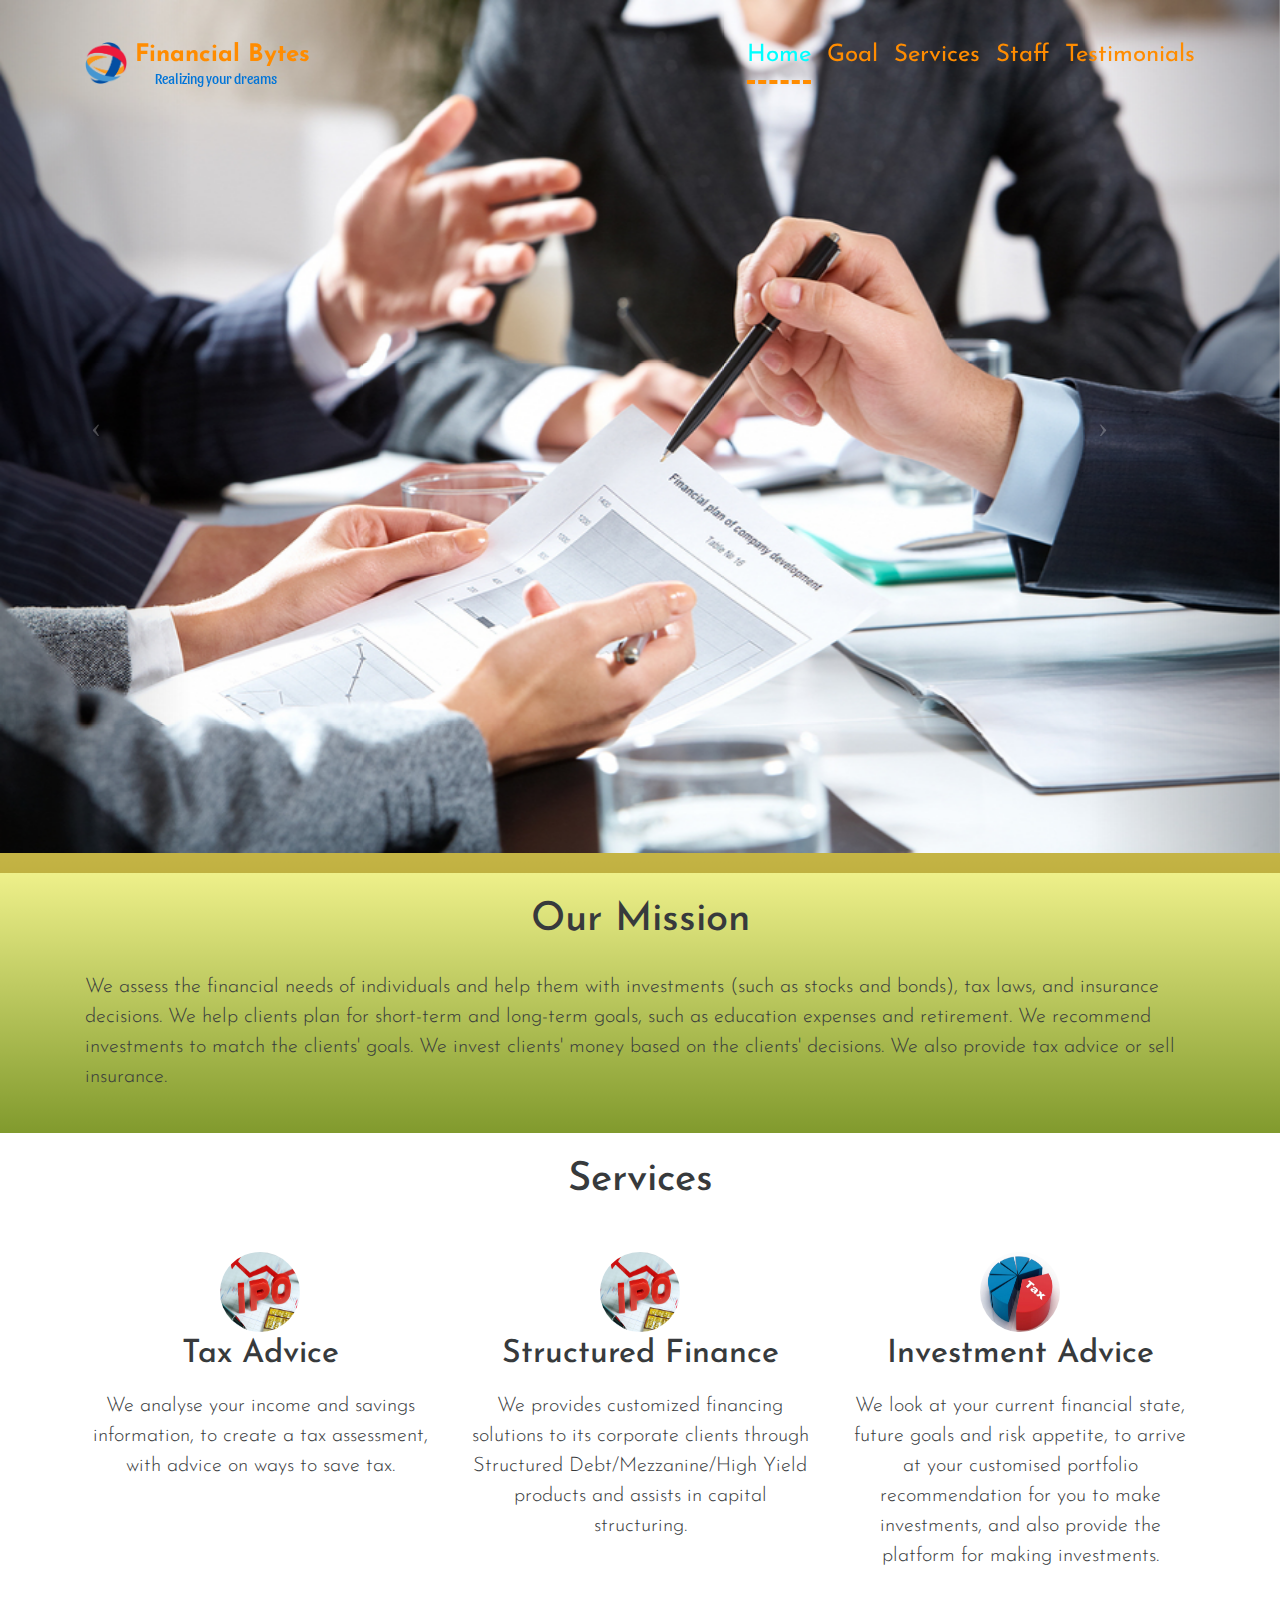
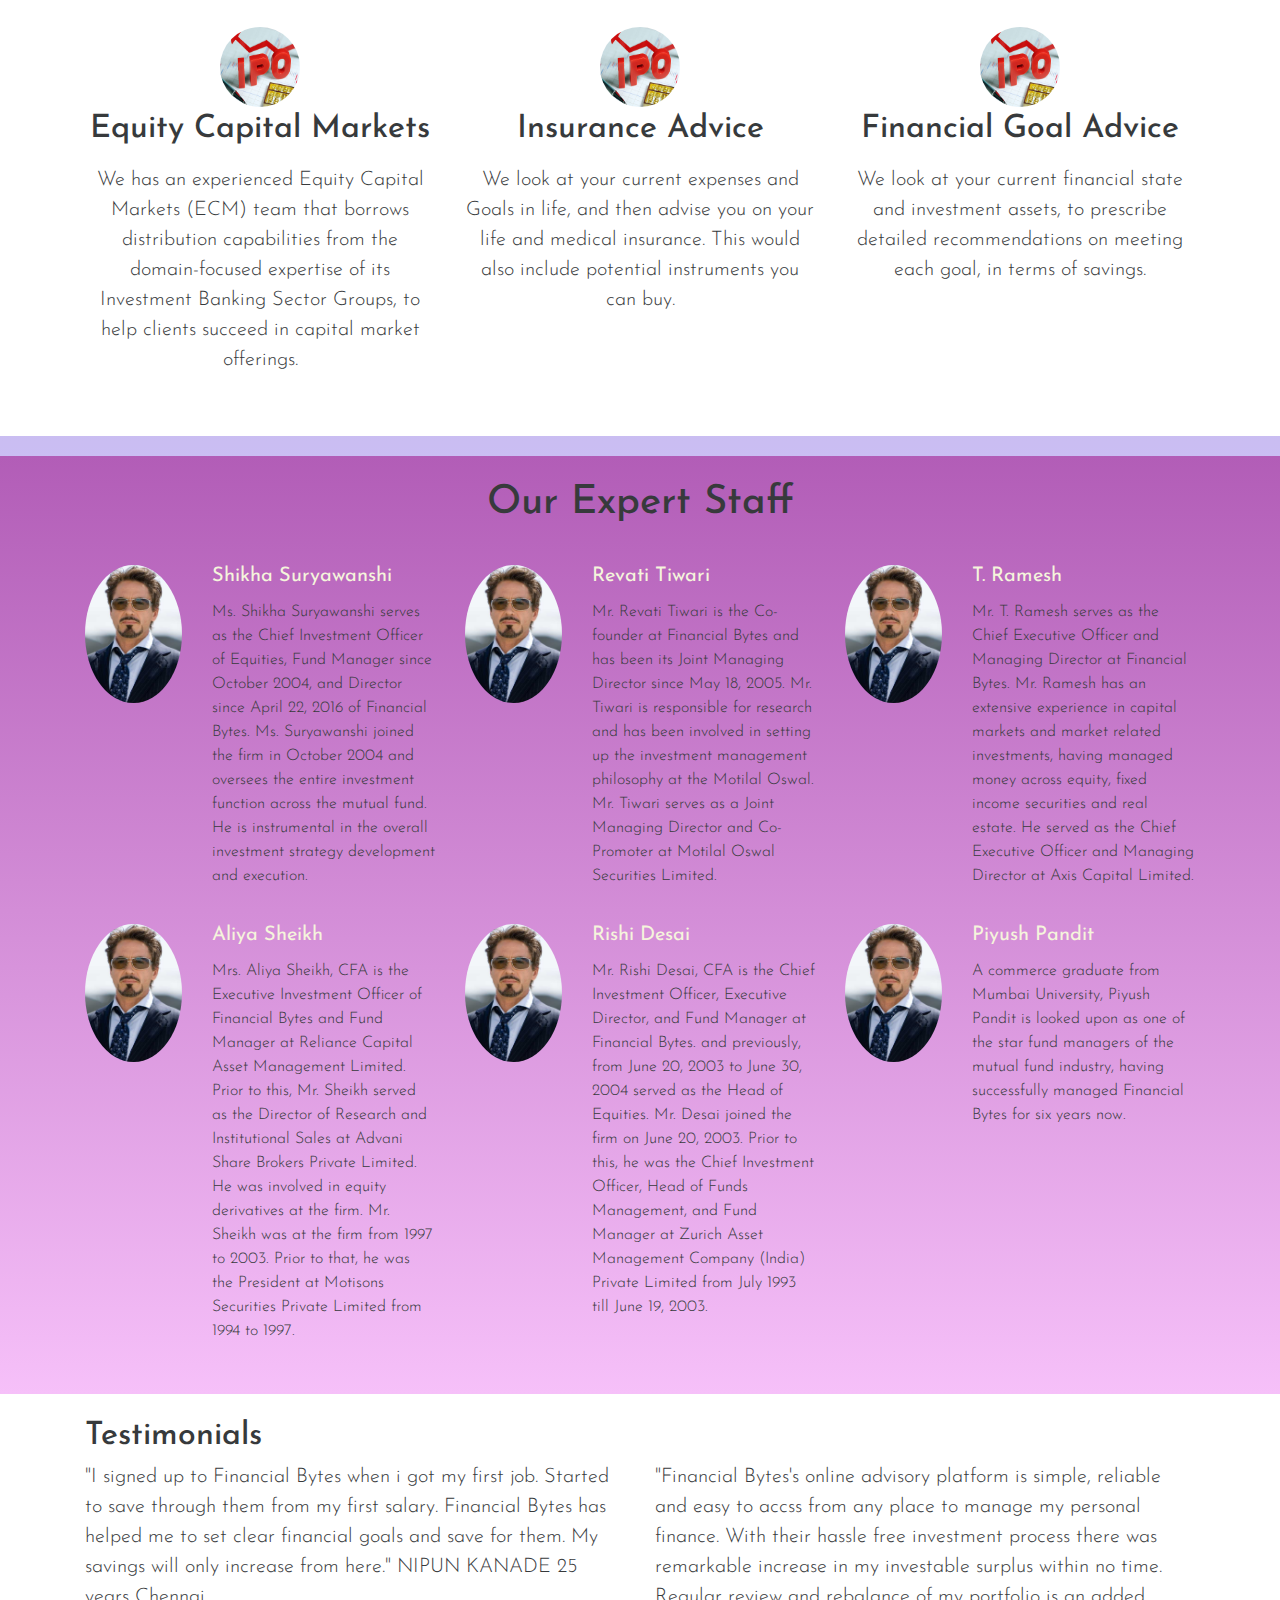
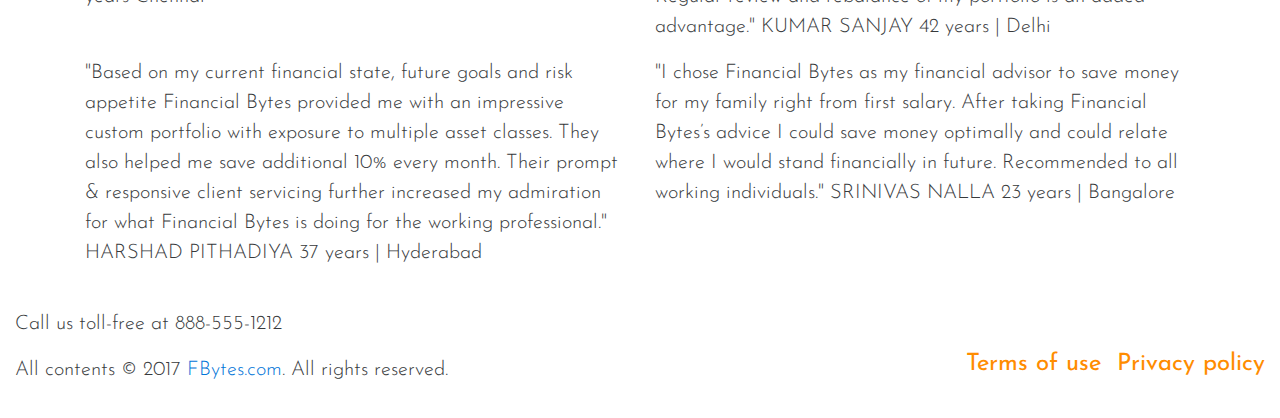
==== commit cd5a527b: "Service Page grid layout is improved for different screen sizes. Staff Page grid layout is improved " ====
--- a/Webpage.html
+++ b/Webpage.html
@@ -74,41 +74,42 @@
           <h1>Services</h1>
           <div class="row">
             
-            <article class="service col-sm-4">
+            <article class="service col-md-4 col-xs-12 col-sm-6">
+              <img class="icon rounded-circle" src="img/ecm.jpg">
+              <h2>Tax Advice</h2>
+              <p>We analyse your income and savings information, to create a tax assessment, with advice on ways to save tax.</p>
+            </article>
+            
+            <article class="service col-md-4 col-xs-12 col-sm-6">
               <img class="icon rounded-circle" src="img/ecm.jpg">
               <h2>Structured Finance</h2>
               <p>We provides customized financing solutions to its corporate clients through Structured Debt/Mezzanine/High Yield products and assists in capital structuring.</p>
             </article>
             
-            <article class="service col-sm-4">
+            <article class="service col-md-4 col-xs-12 col-sm-6">
               <img class="icon rounded-circle" src="img/tax.jpg">		
               <h2>Investment Advice</h2>
               <p>We look at your current financial state, future goals and risk appetite, to arrive at your customised portfolio recommendation for you to make investments, and also provide the platform for making investments.</p>
             </article>
 
-            <article class="service col-sm-4">
+            <article class="service col-md-4 col-xs-12 col-sm-6">
               <img class="icon rounded-circle" src="img/ecm.jpg">
               <h2>Equity Capital Markets</h2>
               <p>We has an experienced Equity Capital Markets (ECM) team that borrows distribution capabilities from the domain-focused expertise of its Investment Banking Sector Groups, to help clients succeed in capital market offerings.</p>
             </article>
-
-            <article class="service col-sm-4">
-              <img class="icon rounded-circle" src="img/ecm.jpg">
-              <h2>Tax Advice</h2>
-              <p>We analyse your income and savings information, to create a tax assessment, with advice on ways to save tax.</p>
-            </article>
-
-            <article class="service col-sm-4">
+            
+            <article class="service col-md-4 col-xs-12 col-sm-6">
+              <img class="icon rounded-circle" src="img/ecm.jpg">
+              <h2>Insurance Advice</h2>
+              <p>We look at your current expenses and Goals in life, and then advise you on your life and medical insurance. This would also include potential instruments you can buy.</p>
+            </article>
+
+            <article class="service col-md-4 col-xs-12 col-sm-6">
               <img class="icon rounded-circle" src="img/ecm.jpg">
               <h2>Financial Goal Advice</h2>
               <p>We look at your current financial state and investment assets, to prescribe detailed recommendations on meeting each goal, in terms of savings.</p>
             </article>
           
-            <article class="service col-sm-4">
-              <img class="icon rounded-circle" src="img/ecm.jpg">
-              <h2>Emergency and Insurance Advice</h2>
-              <p>We look at your current expenses and Goals in life, and then advise you on your life and medical insurance. This would also include potential instruments you can buy.</p>
-            </article>
           </div><!--row-->
           
         </div><!--content cnatainer-->
@@ -120,41 +121,77 @@
 
           <div class="row">
 
-            <div class="advisors col-sm-4">
-              <img class="rounded-circle" src="img/person.jpg">
-              <h2>Shikha Suryawanshi</h2>
-              <p>Ms. Shikha Suryawanshi serves as the Chief Investment Officer of Equities, Fund Manager since October 2004, and Director since April 22, 2016 of Financial Bytes. Ms. Suryawanshi joined the firm in October 2004 and oversees the entire investment function across the mutual fund. He is instrumental in the overall investment strategy development and execution.</p>
-            </div>
-
-            <div class="advisors col-sm-4">
-              <img class="rounded-circle" src="img/person.jpg">
-              <h2>Revati Tiwari</h2>
-              <p>Mr. Revati Tiwari is the Co-founder at Financial Bytes and has been its Joint Managing Director since May 18, 2005. Mr. Tiwari is responsible for research and has been involved in setting up the investment management philosophy at the Motilal Oswal. Mr. Tiwari serves as a Joint Managing Director and Co-Promoter at Motilal Oswal Securities Limited.</p>
-            </div>
-
-            <div class="advisors col-sm-4">
-              <img class="rounded-circle" src="img/person.jpg">
-              <h2>T. Ramesh</h2>
-              <p>Mr. T. Ramesh serves as the Chief Executive Officer and Managing Director at Financial Bytes. Mr. Ramesh has an extensive experience in capital markets and market related investments, having managed money across equity, fixed income securities and real estate. He served as the Chief Executive Officer and Managing Director at Axis Capital Limited.</p>
-            </div>
-
-            <div class="advisors col-sm-4">
-              <img class="rounded-circle" src="img/person.jpg">
-              <h2>Aliya Sheikh</h2>
-              <p>Mrs. Aliya Sheikh, CFA is the Executive Investment Officer of Financial Bytes and Fund Manager at Reliance Capital Asset Management Limited. Prior to this, Mr. Sheikh served as the Director of Research and Institutional Sales at Advani Share Brokers Private Limited. He was involved in equity derivatives at the firm. Mr. Sheikh was at the firm from 1997 to 2003. Prior to that, he was the President at Motisons Securities Private Limited from 1994 to 1997.</p>
-            </div>
-
-            <div class="advisors col-sm-4">
-              <img class="rounded-circle" src="img/person.jpg">
-              <h2>Rishi Desai</h2>
-              <p>Mr. Rishi Desai, CFA is the Chief Investment Officer, Executive Director, and Fund Manager at Financial Bytes. and previously, from June 20, 2003 to June 30, 2004 served as the Head of Equities. Mr. Desai joined the firm on June 20, 2003. Prior to this, he was the Chief Investment Officer, Head of Funds Management, and Fund Manager at Zurich Asset Management Company (India) Private Limited from July 1993 till June 19, 2003.</p>
-            </div>
-            
-            <div class="advisors col-sm-4">
-              <img class="rounded-circle" src="img/person.jpg">
-              <h2>Piyush Pandit</h2>
-              <p>A commerce graduate from Mumbai University, Piyush Pandit is looked upon as one of the star fund managers of the mutual fund industry, having successfully managed Financial Bytes for six years now.</p>
-            </div>
+            <div class="advisors col-lg-4">
+              <div class="row">
+                <div class="photo col-lg-4">
+                  <img class="rounded-circle" src="img/person.jpg">
+                </div><!--photo-->
+                <div class="info col-lg-8">
+                  <h2>Shikha Suryawanshi</h2>
+                  <p>Ms. Shikha Suryawanshi serves as the Chief Investment Officer of Equities, Fund Manager since October 2004, and Director since April 22, 2016 of Financial Bytes. Ms. Suryawanshi joined the firm in October 2004 and oversees the entire investment function across the mutual fund. He is instrumental in the overall investment strategy development and execution.</p>
+                </div><!--info-->
+              </div><!--row-->
+            </div><!--advisors-->
+
+            <div class="advisors col-lg-4">
+              <div class="row">
+                <div class="photo col-lg-4">
+                  <img class="rounded-circle" src="img/person.jpg">
+                </div><!--photo-->
+                <div class="info col-lg-8">
+                  <h2>Revati Tiwari</h2>
+                  <p>Mr. Revati Tiwari is the Co-founder at Financial Bytes and has been its Joint Managing Director since May 18, 2005. Mr. Tiwari is responsible for research and has been involved in setting up the investment management philosophy at the Motilal Oswal. Mr. Tiwari serves as a Joint Managing Director and Co-Promoter at Motilal Oswal Securities Limited.</p>
+                </div><!--info-->
+              </div><!--row-->
+            </div><!--advisors-->
+
+            <div class="advisors col-lg-4">
+              <div class="row">
+                <div class="photo col-lg-4">
+                  <img class="rounded-circle" src="img/person.jpg">
+                </div><!--photo-->
+                <div class="info col-lg-8">
+                  <h2>T. Ramesh</h2>
+                  <p>Mr. T. Ramesh serves as the Chief Executive Officer and Managing Director at Financial Bytes. Mr. Ramesh has an extensive experience in capital markets and market related investments, having managed money across equity, fixed income securities and real estate. He served as the Chief Executive Officer and Managing Director at Axis Capital Limited.</p>
+                </div><!--info-->
+              </div><!--row-->
+            </div><!--advisors-->
+
+            <div class="advisors col-lg-4">
+              <div class="row">
+                <div class="photo col-lg-4">
+                  <img class="rounded-circle" src="img/person.jpg">
+                </div><!--photo-->
+                <div class="info col-lg-8">
+                  <h2>Aliya Sheikh</h2>
+                  <p>Mrs. Aliya Sheikh, CFA is the Executive Investment Officer of Financial Bytes and Fund Manager at Reliance Capital Asset Management Limited. Prior to this, Mr. Sheikh served as the Director of Research and Institutional Sales at Advani Share Brokers Private Limited. He was involved in equity derivatives at the firm. Mr. Sheikh was at the firm from 1997 to 2003. Prior to that, he was the President at Motisons Securities Private Limited from 1994 to 1997.</p>
+                </div><!--info-->
+              </div><!--row-->
+            </div><!--advisors-->
+
+            <div class="advisors col-lg-4">
+              <div class="row">
+                <div class="photo col-lg-4">
+                  <img class="rounded-circle" src="img/person.jpg">
+                </div><!--photo-->
+                <div class="info col-lg-8">
+                  <h2>Rishi Desai</h2>
+                  <p>Mr. Rishi Desai, CFA is the Chief Investment Officer, Executive Director, and Fund Manager at Financial Bytes. and previously, from June 20, 2003 to June 30, 2004 served as the Head of Equities. Mr. Desai joined the firm on June 20, 2003. Prior to this, he was the Chief Investment Officer, Head of Funds Management, and Fund Manager at Zurich Asset Management Company (India) Private Limited from July 1993 till June 19, 2003.</p>
+                </div><!--info-->
+              </div><!--row-->
+            </div><!--advisors-->
+
+            <div class="advisors col-lg-4">
+              <div class="row">
+                <div class="photo col-lg-4">
+                  <img class="rounded-circle" src="img/person.jpg">
+                </div><!--photo-->
+                <div class="info col-lg-8">
+                  <h2>Piyush Pandit</h2>
+                  <p>A commerce graduate from Mumbai University, Piyush Pandit is looked upon as one of the star fund managers of the mutual fund industry, having successfully managed Financial Bytes for six years now.</p>
+                </div><!--info-->
+              </div><!--row-->
+            </div><!--advisors-->
 
           </div><!--row-->
         </div><!--container-->
@@ -167,8 +204,8 @@
             
             <blockquote class="col-sm-6">
               <div class="quote">
-                <span class="intro">"I signed up to ArthaYantra when i got my first job.</span>
-                <span class="more">Started to save through them from my first salary. ArthaYantra has helped me to set clear financial goals and save for them. My savings will only increase from here."</span>
+                <span class="intro">"I signed up to Financial Bytes when i got my first job.</span>
+                <span class="more">Started to save through them from my first salary. Financial Bytes has helped me to set clear financial goals and save for them. My savings will only increase from here."</span>
                 <span class="customer">NIPUN KANADE
                   25 years Chennai</span>
               </div>
@@ -176,7 +213,7 @@
 
             <blockquote class="col-sm-6">
               <div class="quote">
-                <span class="intro">"ArthaYantra's online advisory platform is simple, reliable and easy to accss from any place to manage my personal finance.</span>
+                <span class="intro">"Financial Bytes's online advisory platform is simple, reliable and easy to accss from any place to manage my personal finance.</span>
                 <span class="more">With their hassle free investment process there was remarkable increase in my investable surplus within no time. Regular review and rebalance of my portfolio is an added advantage."</span>
                 <span class="customer">KUMAR SANJAY
                   42 years | Delhi</span>
@@ -185,8 +222,8 @@
 
             <blockquote class="col-sm-6">
               <div class="quote">
-                <span class="intro">"Based on my current financial state, future goals and risk appetite Arthayantra provided me with an impressive custom portfolio</span>
-                <span class="more">with exposure to multiple asset classes. They also helped me save additional 10% every month. Their prompt & responsive client servicing further increased my admiration for what Arthayantra is doing for the working professional."</span>
+                <span class="intro">"Based on my current financial state, future goals and risk appetite Financial Bytes provided me with an impressive custom portfolio</span>
+                <span class="more">with exposure to multiple asset classes. They also helped me save additional 10% every month. Their prompt & responsive client servicing further increased my admiration for what Financial Bytes is doing for the working professional."</span>
                 <span class="customer">HARSHAD PITHADIYA
                 37 years | Hyderabad</span>
               </div>
@@ -194,8 +231,8 @@
 
             <blockquote class="col-sm-6">
               <div class="quote">
-                <span class="intro">"I chose ArthaYantra as my financial advisor to save money for my family right from first salary.</span>
-                <span class="more">After taking ArthaYantra’s advice I could save money optimally and could relate where I would stand financially in future. Recommended to all working individuals."</span>
+                <span class="intro">"I chose Financial Bytes as my financial advisor to save money for my family right from first salary.</span>
+                <span class="more">After taking Financial Bytes’s advice I could save money optimally and could relate where I would stand financially in future. Recommended to all working individuals."</span>
                 <span class="customer">SRINIVAS NALLA
                   23 years | Bangalore</span>
               </div>
--- a/css/fbstyles.css
+++ b/css/fbstyles.css
@@ -109,7 +109,28 @@
   padding-bottom: 10px;
 }
 
+/*Page Staff*/
+#staff {
+  background-color: darkorchid;
+  background-image: linear-gradient(to top, #f6c0f9, #b25db7);
+  border-top: 20px solid rgba(28, 187, 219, 0.2);
+}
+
 div #staff img {
-  width: 225px;
-  height: 225px; 
+  width: 100%;
+}
+
+#staff p {
+  font-size: 0.8em;
+}
+
+#staff h2 {
+  font-size: 1.0em;
+  font-weight: 400;
+  padding-bottom: 5px;
+  color:beige;
+}
+
+.advisors {
+  margin: 10px 0;
 }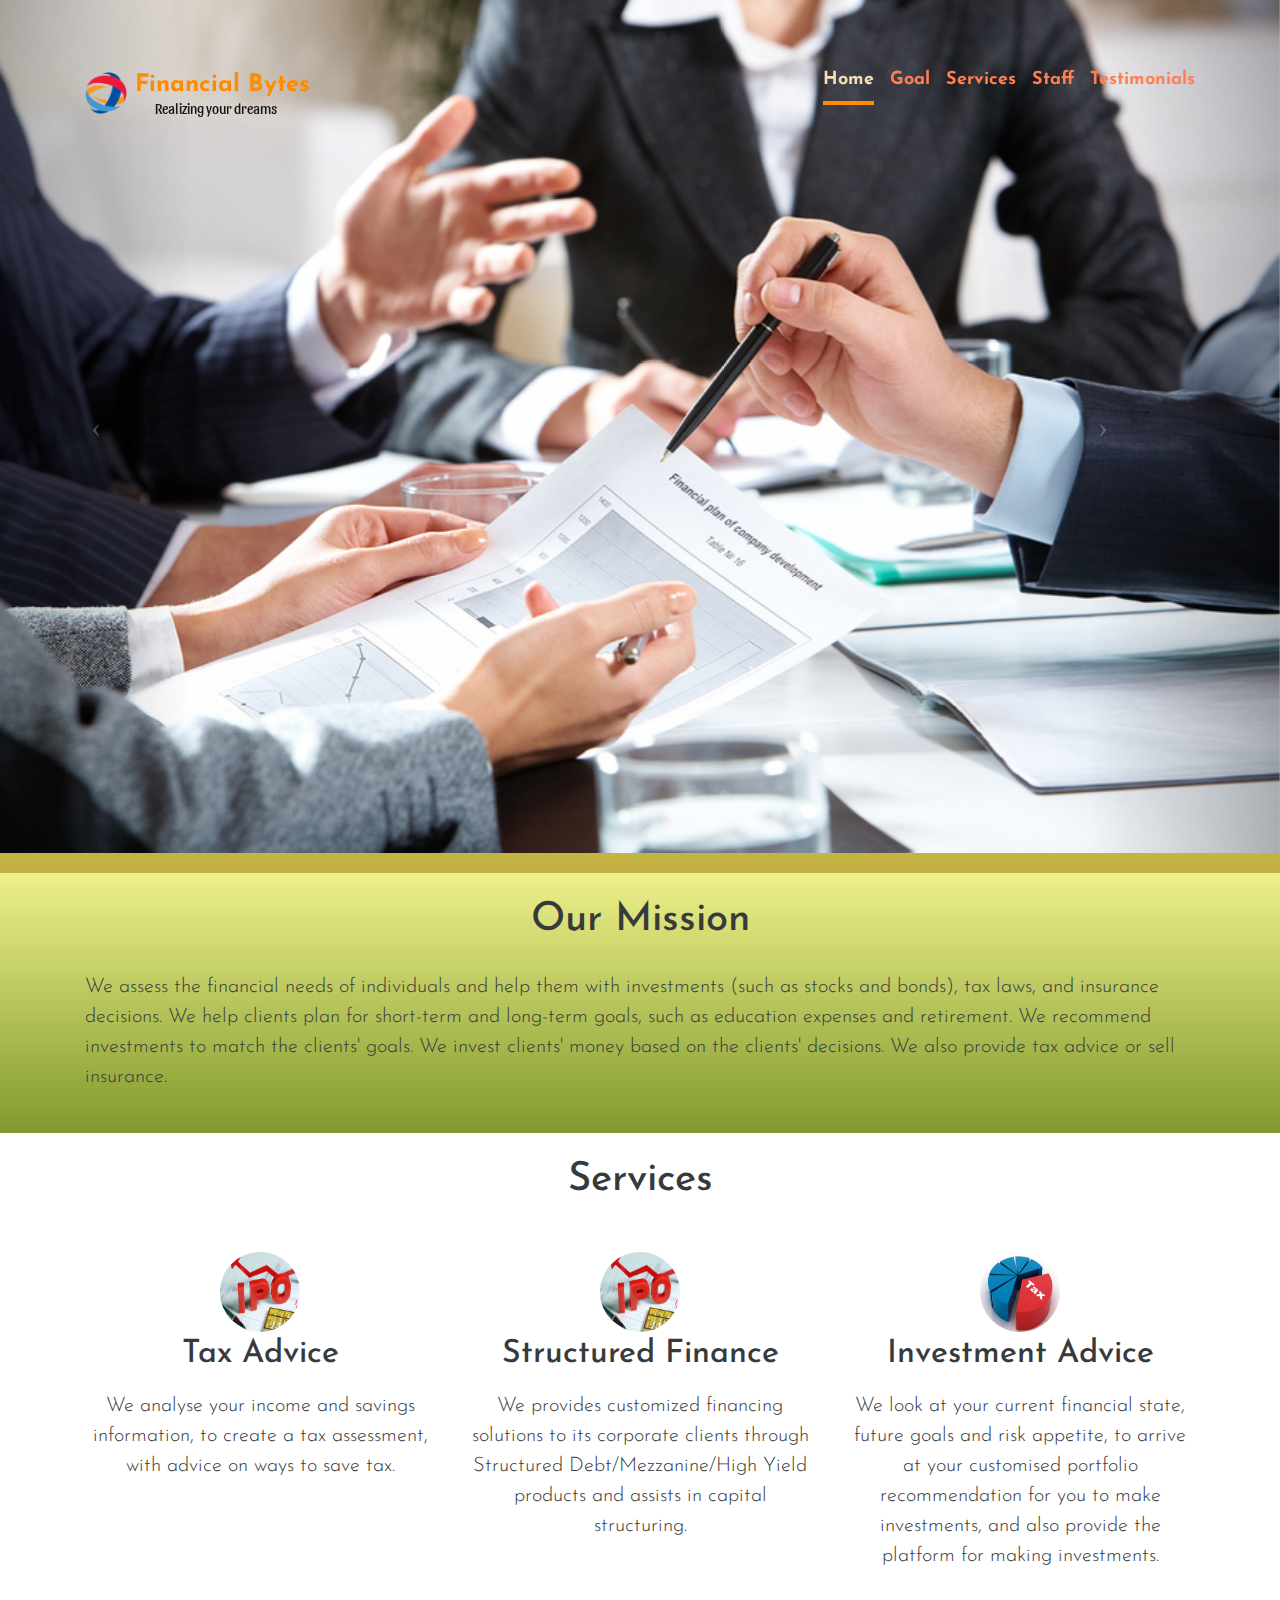
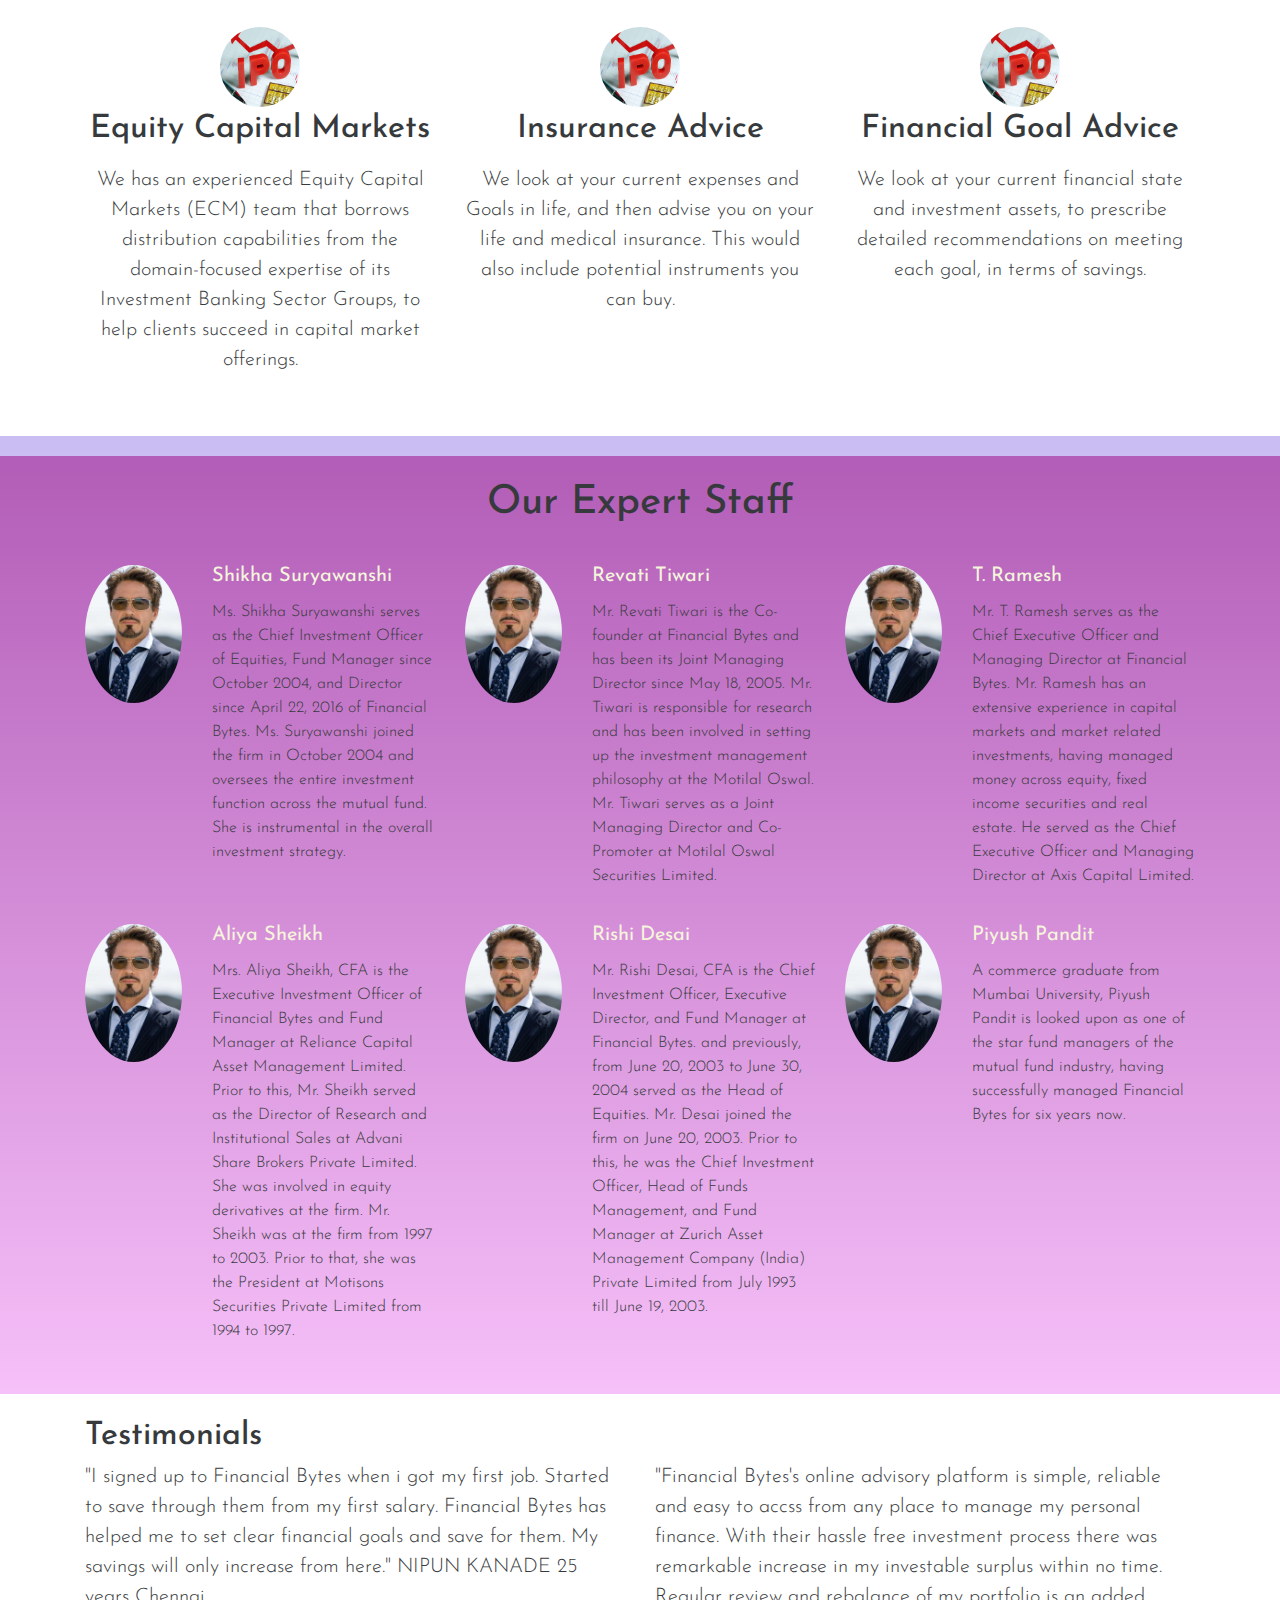
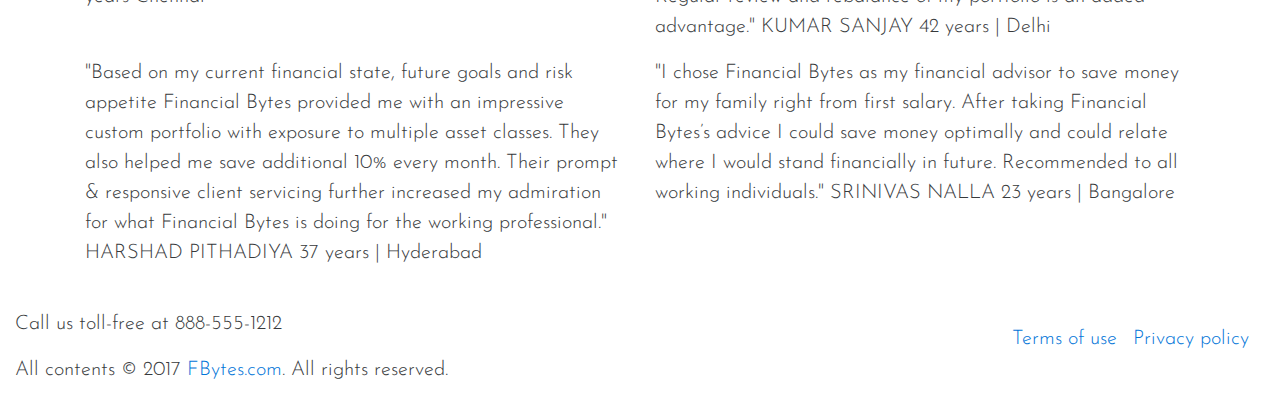
==== commit 05daf383: "Navbar-light class is applied. Toggle button slightly improved." ====
--- a/Webpage.html
+++ b/Webpage.html
@@ -21,24 +21,26 @@
   </head>
   <body>
     <header>
-      <nav class="navbar navbar-fixed-top" >
+      <nav class="navbar navbar-light navbar-fixed-top" >
         <div class="container">
           <div class="navbar-header">
             <a href="#" class="navbar-brand mb-0"><img class="img-responsive" src="img/logo.png"><h1>Financial Bytes</h1><span class="subhead">Realizing your dreams</span></a>
-            <button class="navbar-toggler hidden-sm-up float-xs-right btn-primary" type="button" data-toggle="collapse" data-target="#collapsemenu" aria-controls="collapsemenu" aria-expanded="false">
+            <button class="navbar-toggler hidden-sm-up float-xs-right" type="button" data-toggle="collapse" data-target="#collapsemenu" aria-controls="collapsemenu" aria-expanded="false">
               <span class="navbar-toggler-icon" aria-hidden="true"></span>
-            </button>
-          </div>
+            </button><!--toggle-button-->
+          </div><!--navbar-header-->
           <div class="collapse navbar-toggleable-xs" id="collapsemenu">
-            <ul class="nav navbar-nav float-md-right">
-              <li class="nav-item active"><a class="nav-link" href="#">Home</a></li>
-              <li class="nav-item"><a class="nav-link" href="#">Goal</a></li>
-              <li class="nav-item"><a class="nav-link" href="#">Services</a></li>
-              <li class="nav-item"><a class="nav-link" href="#">Staff</a></li>
-              <li class="nav-item"><a class="nav-link" href="#">Testimonials</a></li>
-            </ul>
-          </div>
-        </div>
+            <div class="bg-faded p-a-1">
+              <ul class="nav navbar-nav float-md-right">
+                <li class="nav-item active"><a class="nav-link" href="#">Home</a></li>
+                <li class="nav-item"><a class="nav-link" href="#">Goal</a></li>
+                <li class="nav-item"><a class="nav-link" href="#">Services</a></li>
+                <li class="nav-item"><a class="nav-link" href="#">Staff</a></li>
+                <li class="nav-item"><a class="nav-link" href="#">Testimonials</a></li>
+              </ul>
+            </div><!--bg-faded-->
+          </div><!--toggle-content-->
+        </div><!--container-->
       </nav>
 
       <div class="carousel slide" id="car" data-ride="carousel" data-interval="false">
@@ -128,7 +130,7 @@
                 </div><!--photo-->
                 <div class="info col-lg-8">
                   <h2>Shikha Suryawanshi</h2>
-                  <p>Ms. Shikha Suryawanshi serves as the Chief Investment Officer of Equities, Fund Manager since October 2004, and Director since April 22, 2016 of Financial Bytes. Ms. Suryawanshi joined the firm in October 2004 and oversees the entire investment function across the mutual fund. He is instrumental in the overall investment strategy development and execution.</p>
+                  <p>Ms. Shikha Suryawanshi serves as the Chief Investment Officer of Equities, Fund Manager since October 2004, and Director since April 22, 2016 of Financial Bytes. Ms. Suryawanshi joined the firm in October 2004 and oversees the entire investment function across the mutual fund. She is instrumental in the overall investment strategy.</p>
                 </div><!--info-->
               </div><!--row-->
             </div><!--advisors-->
@@ -164,7 +166,7 @@
                 </div><!--photo-->
                 <div class="info col-lg-8">
                   <h2>Aliya Sheikh</h2>
-                  <p>Mrs. Aliya Sheikh, CFA is the Executive Investment Officer of Financial Bytes and Fund Manager at Reliance Capital Asset Management Limited. Prior to this, Mr. Sheikh served as the Director of Research and Institutional Sales at Advani Share Brokers Private Limited. He was involved in equity derivatives at the firm. Mr. Sheikh was at the firm from 1997 to 2003. Prior to that, he was the President at Motisons Securities Private Limited from 1994 to 1997.</p>
+                  <p>Mrs. Aliya Sheikh, CFA is the Executive Investment Officer of Financial Bytes and Fund Manager at Reliance Capital Asset Management Limited. Prior to this, Mr. Sheikh served as the Director of Research and Institutional Sales at Advani Share Brokers Private Limited. She was involved in equity derivatives at the firm. Mr. Sheikh was at the firm from 1997 to 2003. Prior to that, she was the President at Motisons Securities Private Limited from 1994 to 1997.</p>
                 </div><!--info-->
               </div><!--row-->
             </div><!--advisors-->
--- a/css/fbstyles.css
+++ b/css/fbstyles.css
@@ -19,14 +19,24 @@
 }
 
 /*Header*/
-.navbar {
-  padding: 30px 0;
+.navbar-light {
+  color: darkorange;
+  padding: 60px 0;
 }
 
-.nav-link{
-  color: darkorange;
-  font-size: x-large;
-  font-weight: 400;
+.navbar-light .navbar-nav .nav-link{
+  color: coral;
+  font-size: large;
+  font-weight: 700;
+}
+
+.navbar-light .navbar-nav .active > .nav-item {
+  background-color: rgba(37, 41, 48, 0.1);
+}
+
+.navbar-light .navbar-nav .active > .nav-link {
+  color: wheat;
+  
 }
 
 header .nav a:hover {
@@ -35,10 +45,10 @@
 
 header .nav .active a {
   color: cyan;
-  border-bottom: 4px dashed darkorange;
+  border-bottom: 4px solid darkorange;
 }
 
-header .nav .active a:hover {
+header .navbar-light .nav-item .active a:hover {
   color: crimson;
 }
 
@@ -65,6 +75,26 @@
   display: block;
   font-family: 'Sansita', sans-serif;
   font-size: 0.7em;
+}
+
+.navbar button {
+  margin-top: 15px;
+  border-color: blueviolet;
+}
+
+@media(max-width:34em) {
+  .navbar .nav .nav-item {
+    float: none;
+  }
+  
+  .navbar .nav {
+    float: none;
+  }
+  
+  .navbar .collapse.in, 
+  .navbar .collapsing {
+    clear: both;
+  }
 }
 
 /*Page*/
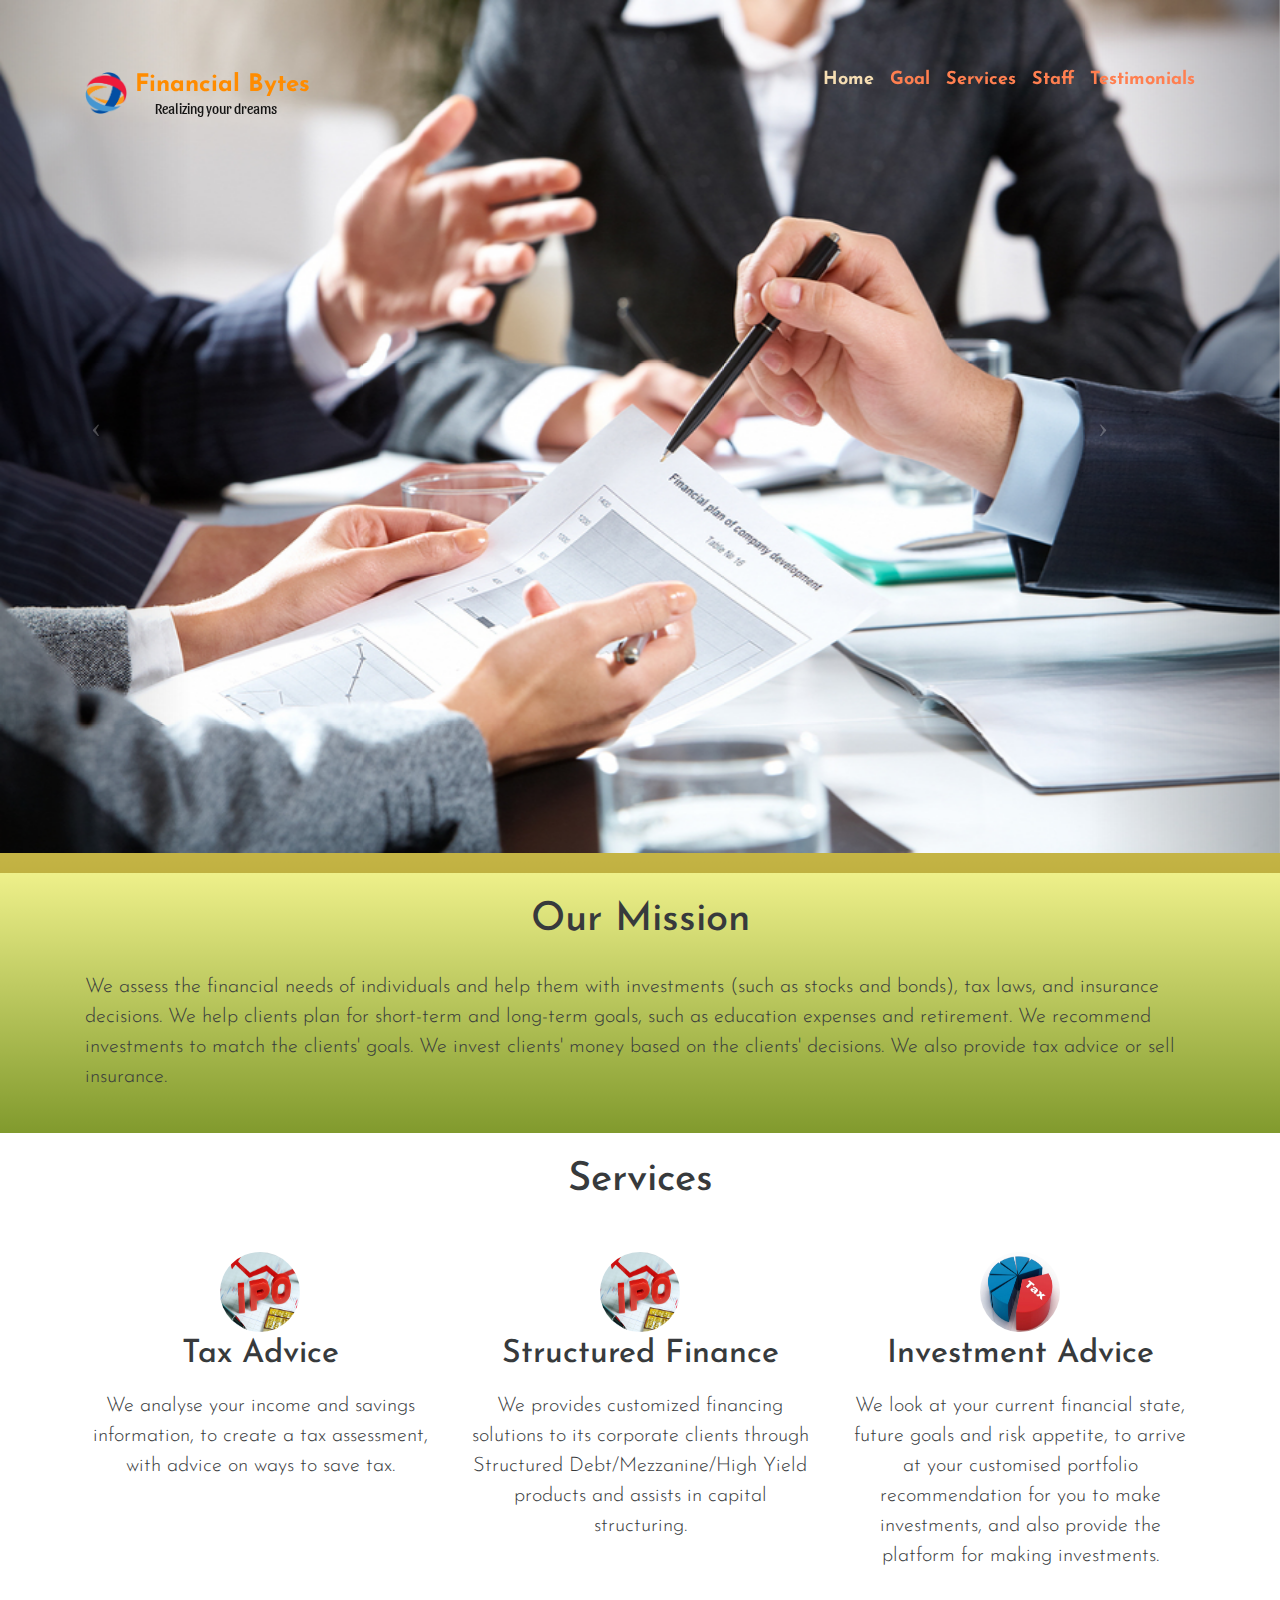
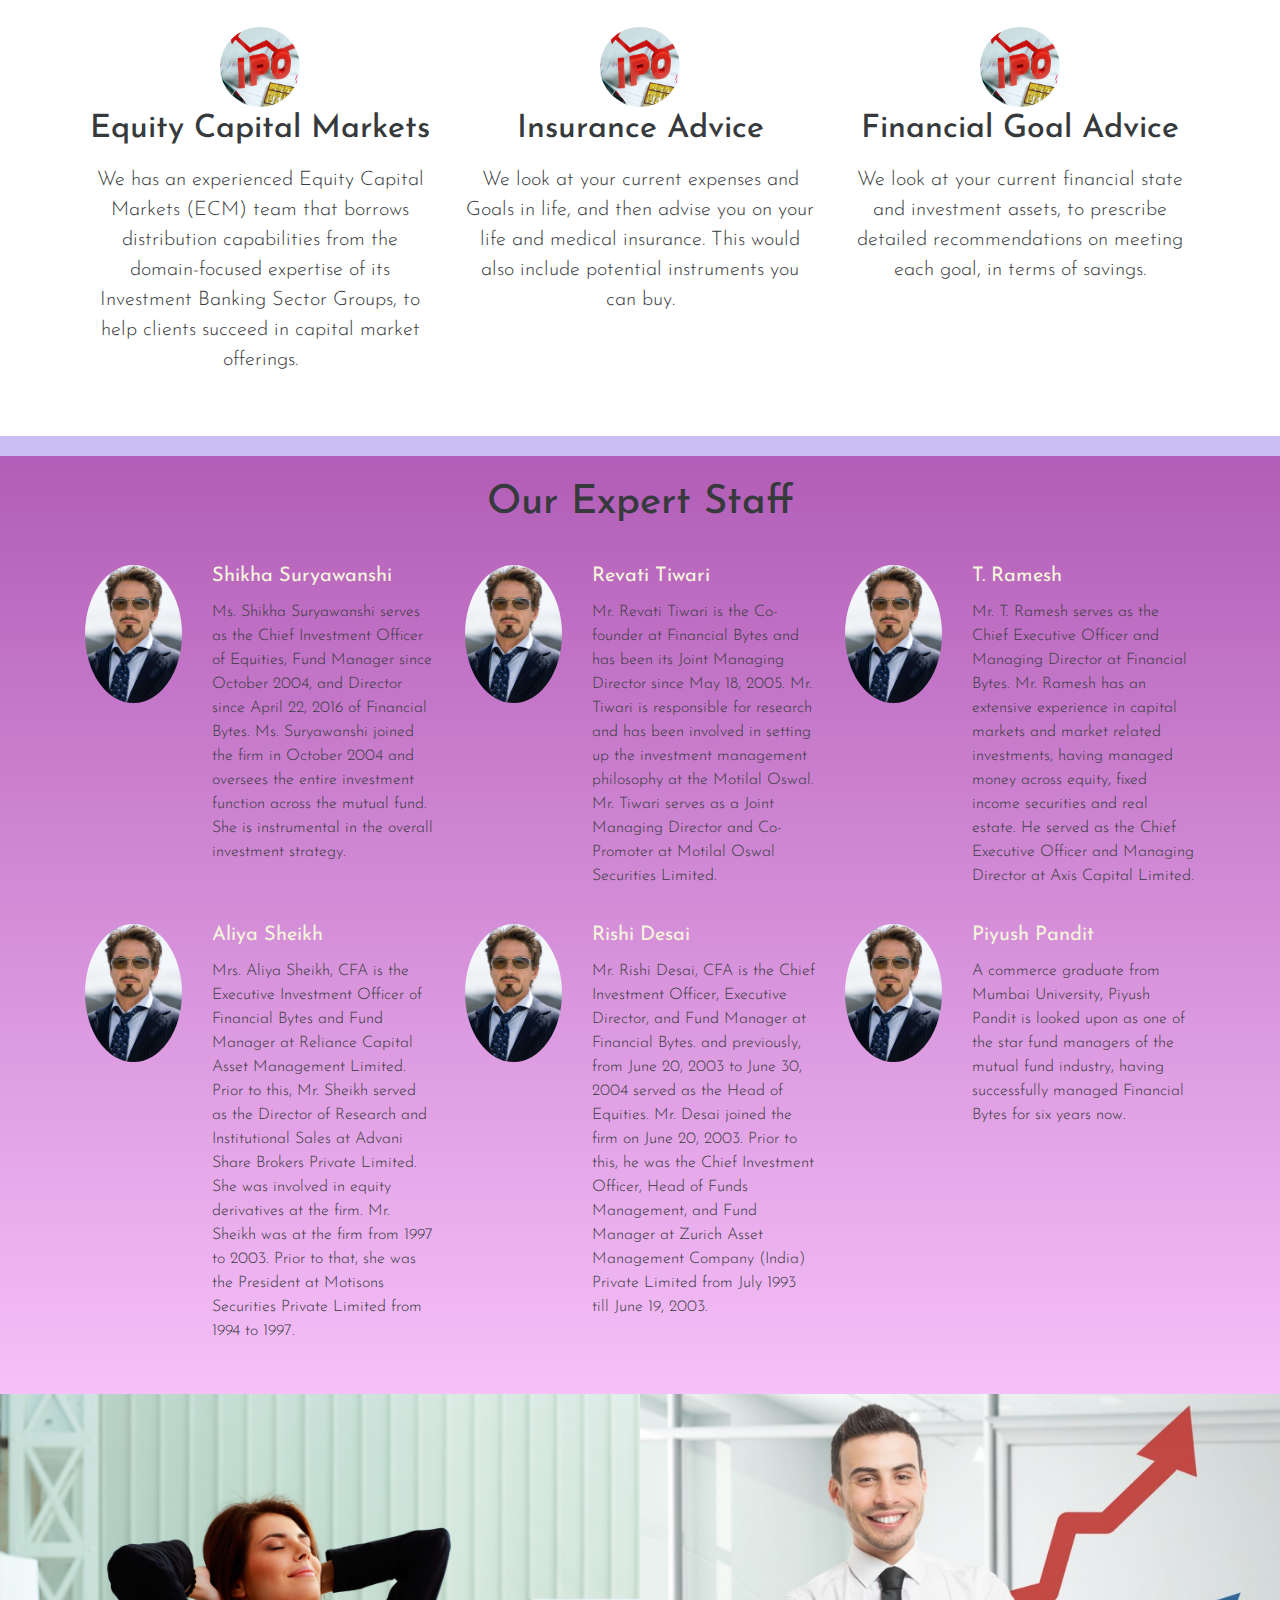
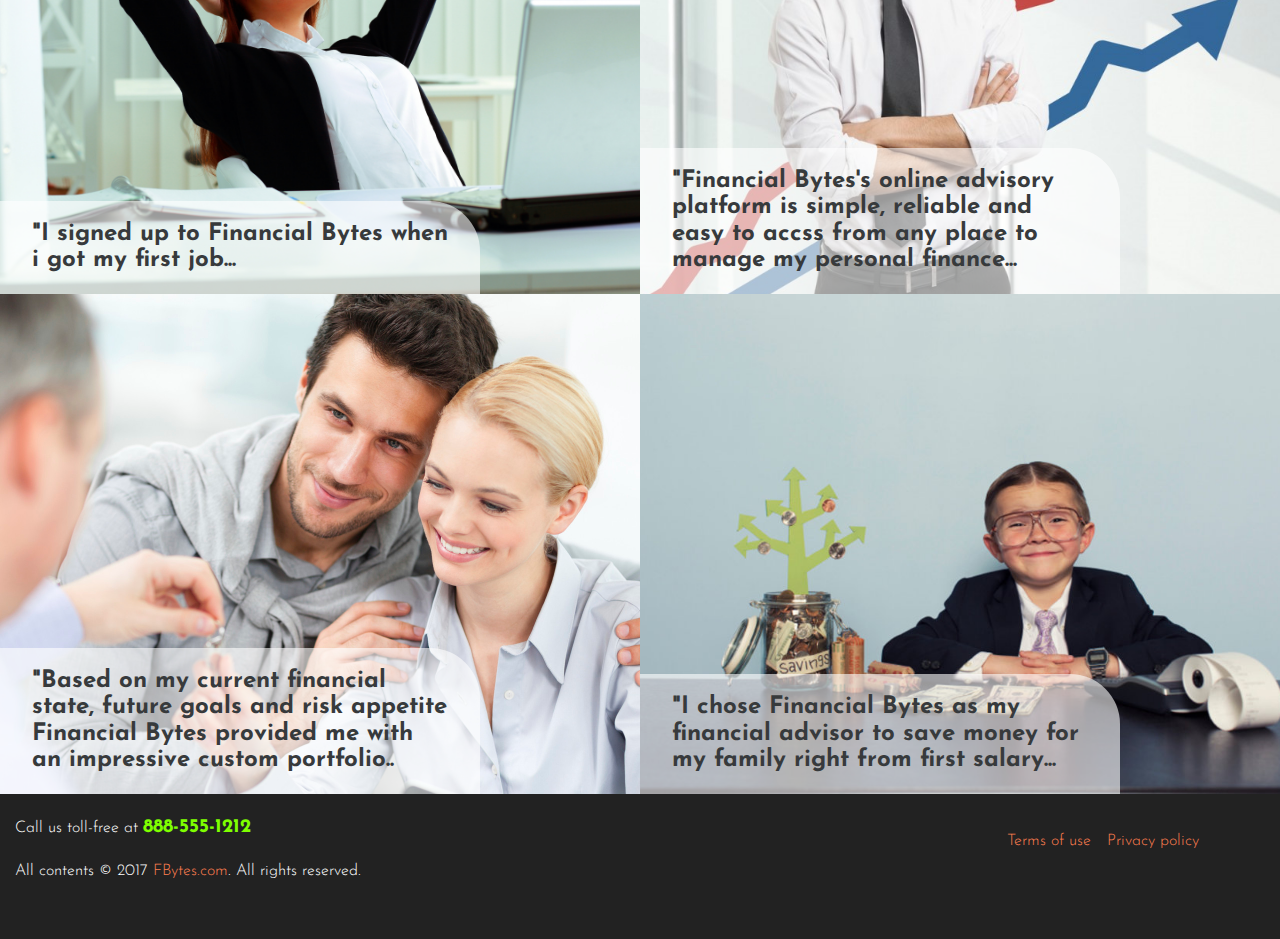
==== commit 3bbaa7ac: "Testimonial page and footer is decorated using css only." ====
--- a/Webpage.html
+++ b/Webpage.html
@@ -200,20 +200,20 @@
       </div><!--Staff Page-->
 
       <div class="page" id="testimonials">
-        <div class="container">
-          <h2>Testimonials</h2>
+        <div class="container-fluid">
+          <h1>Testimonials</h1>
           <div class="row">
             
-            <blockquote class="col-sm-6">
+            <blockquote class="col-sm-6" id="inv1">
               <div class="quote">
                 <span class="intro">"I signed up to Financial Bytes when i got my first job.</span>
                 <span class="more">Started to save through them from my first salary. Financial Bytes has helped me to set clear financial goals and save for them. My savings will only increase from here."</span>
-                <span class="customer">NIPUN KANADE
-                  25 years Chennai</span>
-              </div>
-            </blockquote>
-
-            <blockquote class="col-sm-6">
+                <span class="customer">NIPUN KANADE 
+                  25 years | Chennai</span>
+              </div>
+            </blockquote>
+
+            <blockquote class="col-sm-6" id="inv2">
               <div class="quote">
                 <span class="intro">"Financial Bytes's online advisory platform is simple, reliable and easy to accss from any place to manage my personal finance.</span>
                 <span class="more">With their hassle free investment process there was remarkable increase in my investable surplus within no time. Regular review and rebalance of my portfolio is an added advantage."</span>
@@ -222,7 +222,7 @@
               </div>
             </blockquote>
 
-            <blockquote class="col-sm-6">
+            <blockquote class="col-sm-6" id="inv3">
               <div class="quote">
                 <span class="intro">"Based on my current financial state, future goals and risk appetite Financial Bytes provided me with an impressive custom portfolio</span>
                 <span class="more">with exposure to multiple asset classes. They also helped me save additional 10% every month. Their prompt & responsive client servicing further increased my admiration for what Financial Bytes is doing for the working professional."</span>
@@ -231,7 +231,7 @@
               </div>
             </blockquote>
 
-            <blockquote class="col-sm-6">
+            <blockquote class="col-sm-6" id="inv4">
               <div class="quote">
                 <span class="intro">"I chose Financial Bytes as my financial advisor to save money for my family right from first salary.</span>
                 <span class="more">After taking Financial Bytes’s advice I could save money optimally and could relate where I would stand financially in future. Recommended to all working individuals."</span>
--- a/css/fbstyles.css
+++ b/css/fbstyles.css
@@ -5,12 +5,6 @@
 font-family: 'Indie Flower', cursive;
 font-family: 'Josefin Sans', sans-serif;*/
 
-.carousel-item img {
-  width: 100%;
-  overflow: hidden;
-  margin: 0 auto;
-}
-
 body {
   font-family: 'Josefin Sans', sans-serif;
   font-size: 1.25em;
@@ -37,19 +31,6 @@
 .navbar-light .navbar-nav .active > .nav-link {
   color: wheat;
   
-}
-
-header .nav a:hover {
-  color: fuchsia;
-}
-
-header .nav .active a {
-  color: cyan;
-  border-bottom: 4px solid darkorange;
-}
-
-header .navbar-light .nav-item .active a:hover {
-  color: crimson;
 }
 
 header .navbar-brand {
@@ -97,6 +78,13 @@
   }
 }
 
+.carousel-item img {
+  width: 100%;
+  overflow: hidden;
+  margin: 0 auto;
+}
+
+
 /*Page*/
 .page {
   padding: 25px 0;
@@ -106,13 +94,6 @@
   text-align: center;
   margin-bottom: 30px;
 }
-
-/*
-.page h2 {
-  padding-top: 20px;
-  padding-bottom: 20px;
-}
-*/
 
 /*Page Goal*/
 #goal {
@@ -163,4 +144,115 @@
 
 .advisors {
   margin: 10px 0;
+}
+
+/*Page Testimonials*/
+#testimonials {
+  padding: 0;
+}
+
+#testimonials h1 {
+  display: none;
+}
+
+#testimonials blockquote {
+  padding: 0;
+  margin: 0;
+  border-left: none;
+  min-height: 500px;
+  position: relative;
+}
+
+#testimonials blockquote .quote {
+  background-color:  rgba(255, 255, 255, 0.6);
+  padding: 20px 5%;
+  position: absolute;
+  bottom: 0;
+  width: 75%;
+  font-weight: 700;
+  border-radius: 0 50px 0 0;
+  line-height: 110%;
+  font-size: 1.2em;
+}
+
+#testimonials blockquote .quote:hover {
+  background-color: rgba(154, 255, 2, 0.9);
+}
+
+#testimonials #inv1 {
+  background: url(../img/inv1.jpg) no-repeat center center;
+  background-size: cover;
+  background-repeat: no-repeat;
+}
+
+#testimonials #inv2 {
+  background: url(../img/inv2.jpg) no-repeat center center;
+  background-size: cover;
+}
+
+#testimonials #inv3 {
+  background: url(../img/inv3.jpg) no-repeat center center;
+  background-size: cover;
+}
+
+#testimonials #inv4 {
+  background: url(../img/inv4.jpg) no-repeat center center;
+  background-size: cover;
+}
+
+#testimonials .quote .more, #testimonials .customer {
+  opacity: 0;
+  line-height: 0;
+  font-size: 0;
+  padding-top: 10px;
+}
+
+#testimonials .quote:hover .more {
+  font-family: "Open Sans", sans-serif;
+  display: block;
+  font-weight: 100;
+  opacity: 1;
+  font-size: .8em;
+  line-height: 120%;
+}
+
+#testimonials .quote:hover .customer {
+  opacity: 1;
+  display: block;
+  font-size: 0.7em;
+  text-align: right;
+}
+
+#testimonials .quote .intro::after {
+  content: '..';
+}
+
+#testimonials .quote:hover .intro::after{
+  content: '';
+}
+
+/*Footer*/
+footer {
+  background: #222;
+  color: white;
+  font-size: .8em;
+  padding: 20px 0 40px;
+}
+
+footer a {
+  color:coral;
+}
+
+footer a:hover {
+  color: burlywood;
+}
+
+footer .navbar-inverse {
+  margin-right: 50px;
+}
+
+footer .phone {
+  font-size: 1.2em;
+  font-weight: 700;
+  color: chartreuse;
 }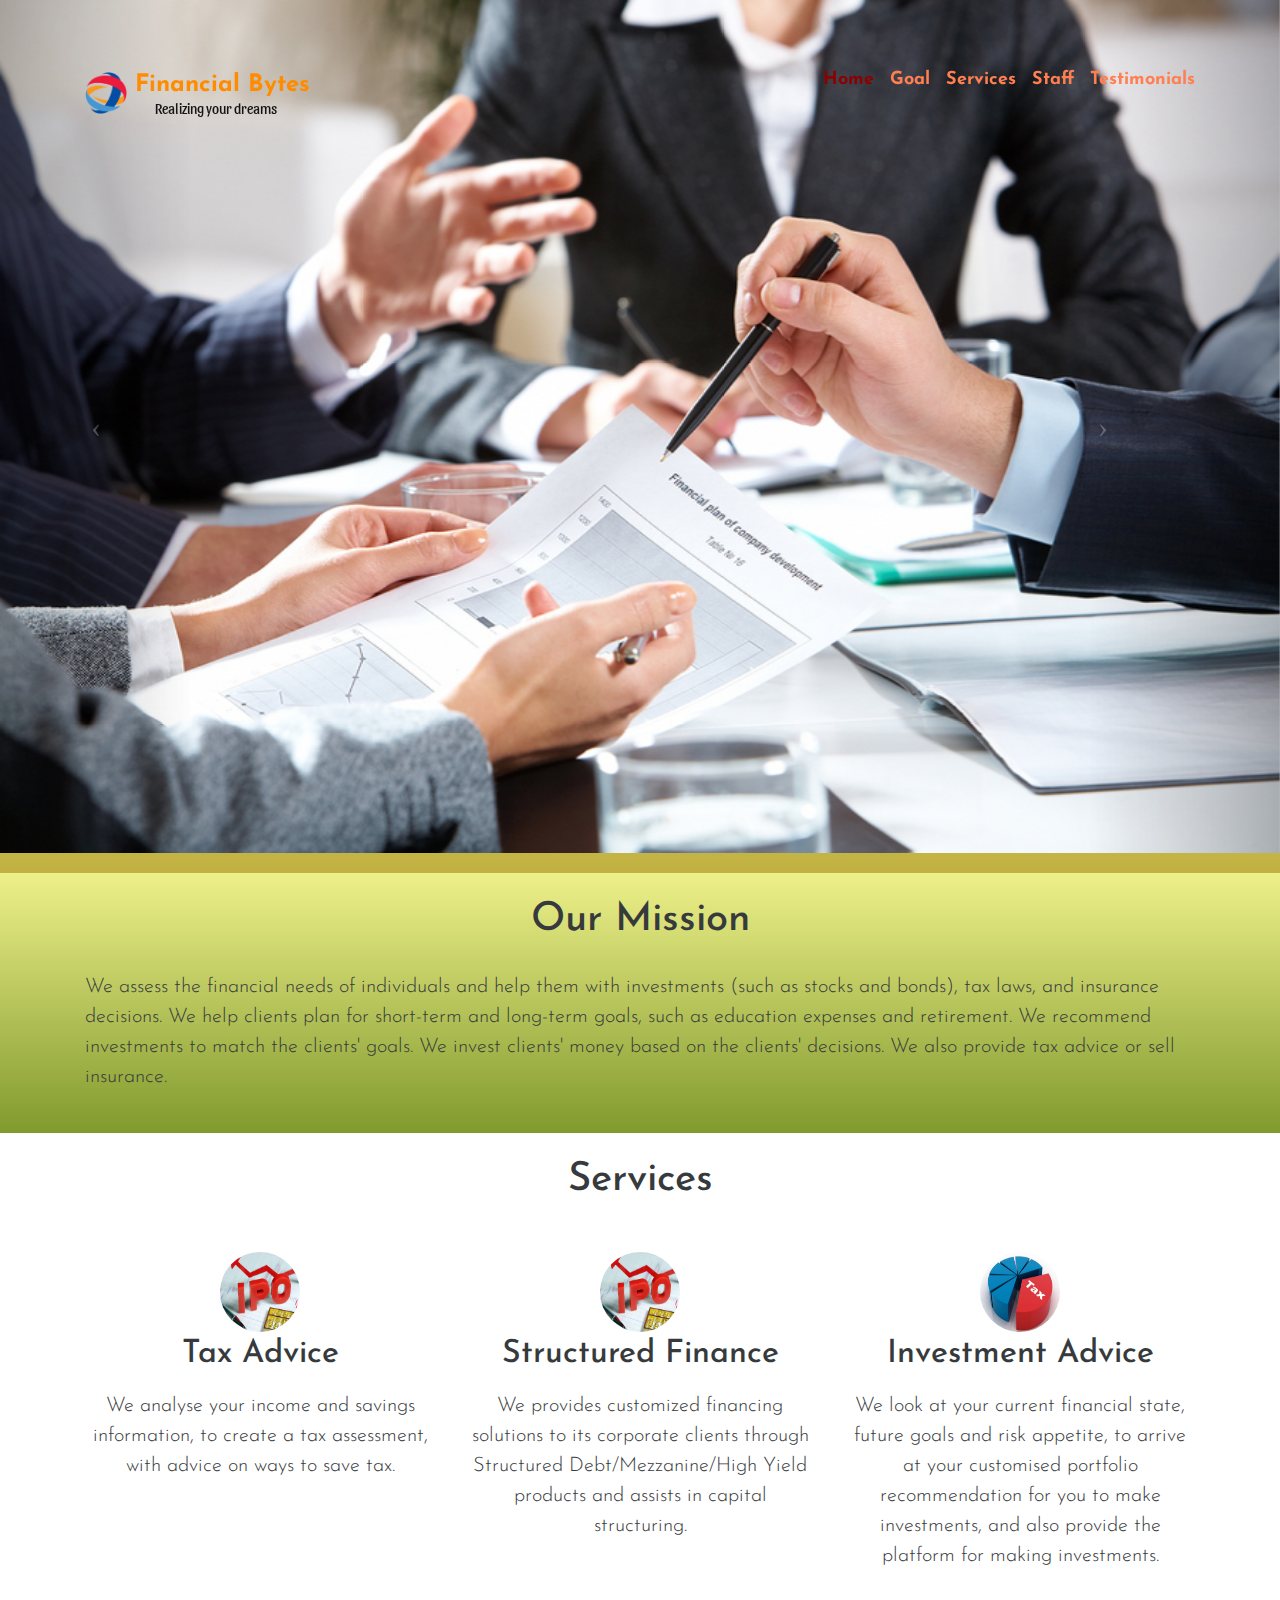
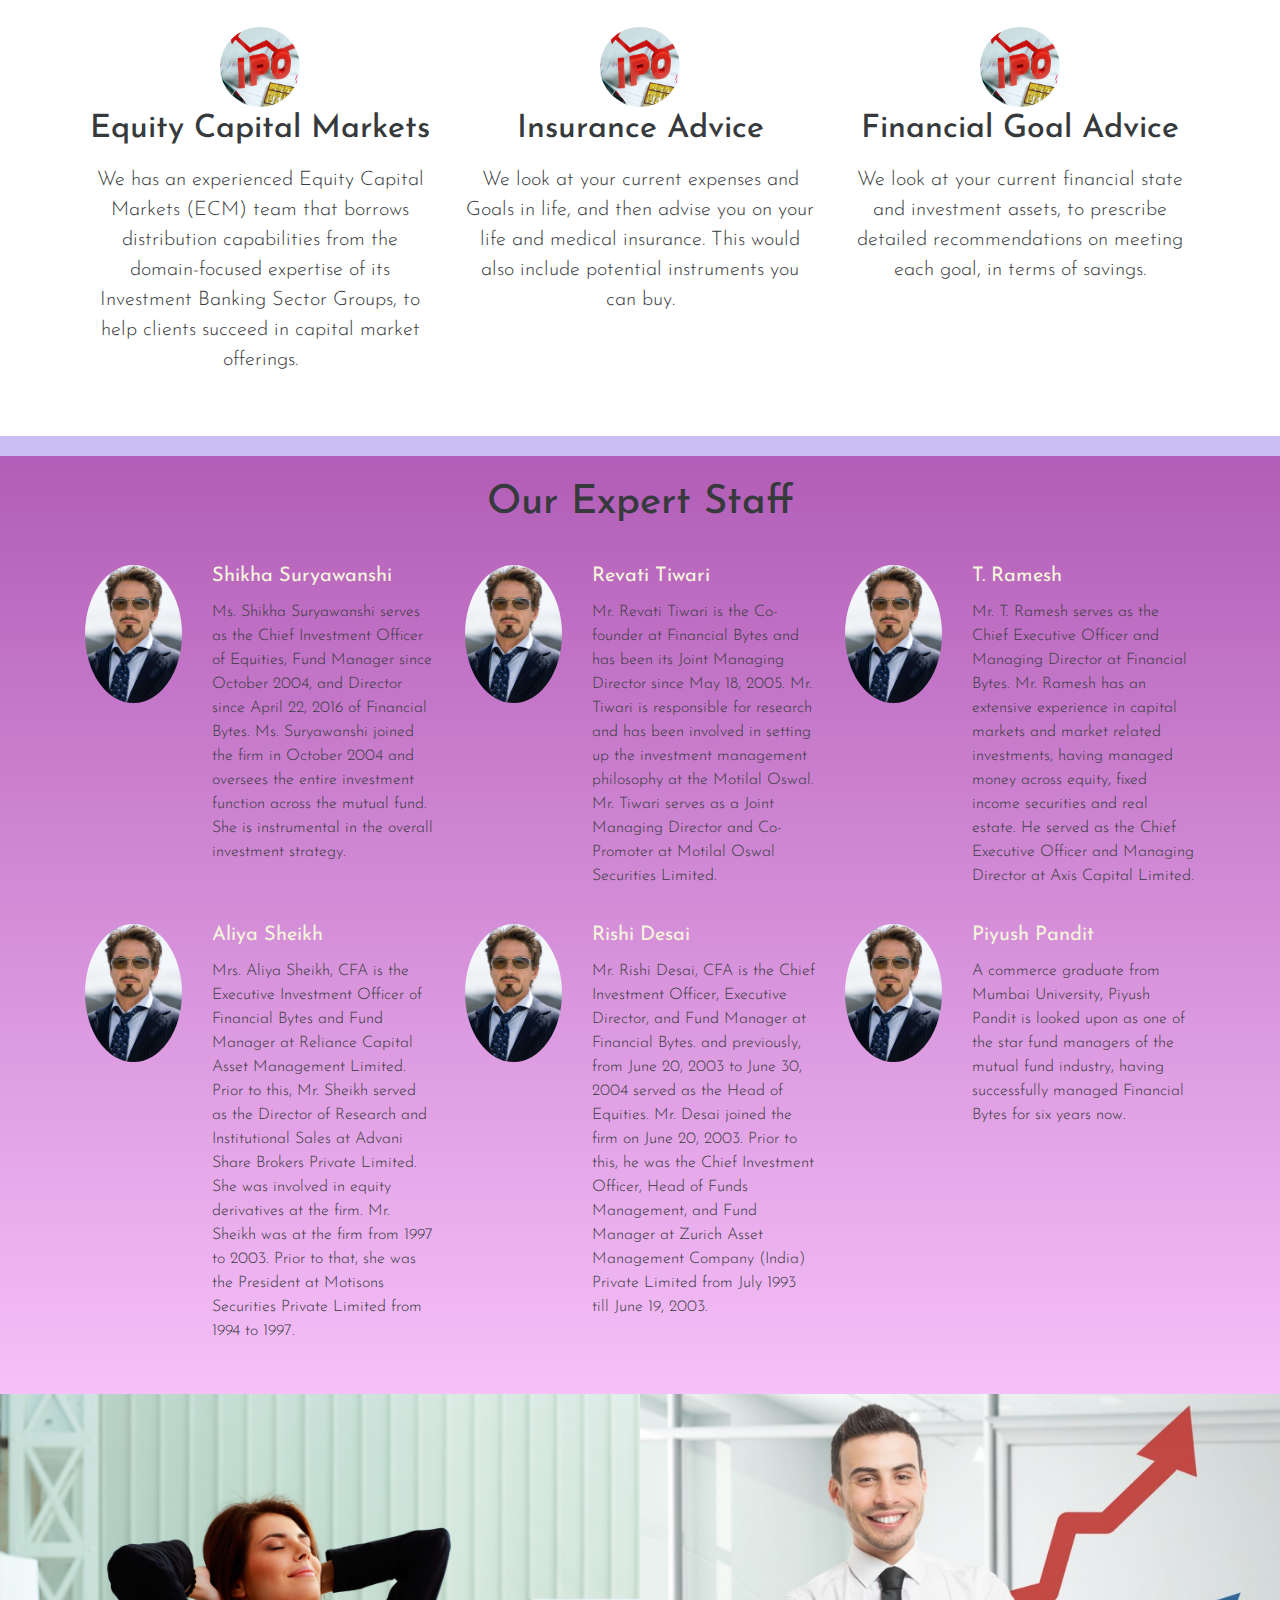
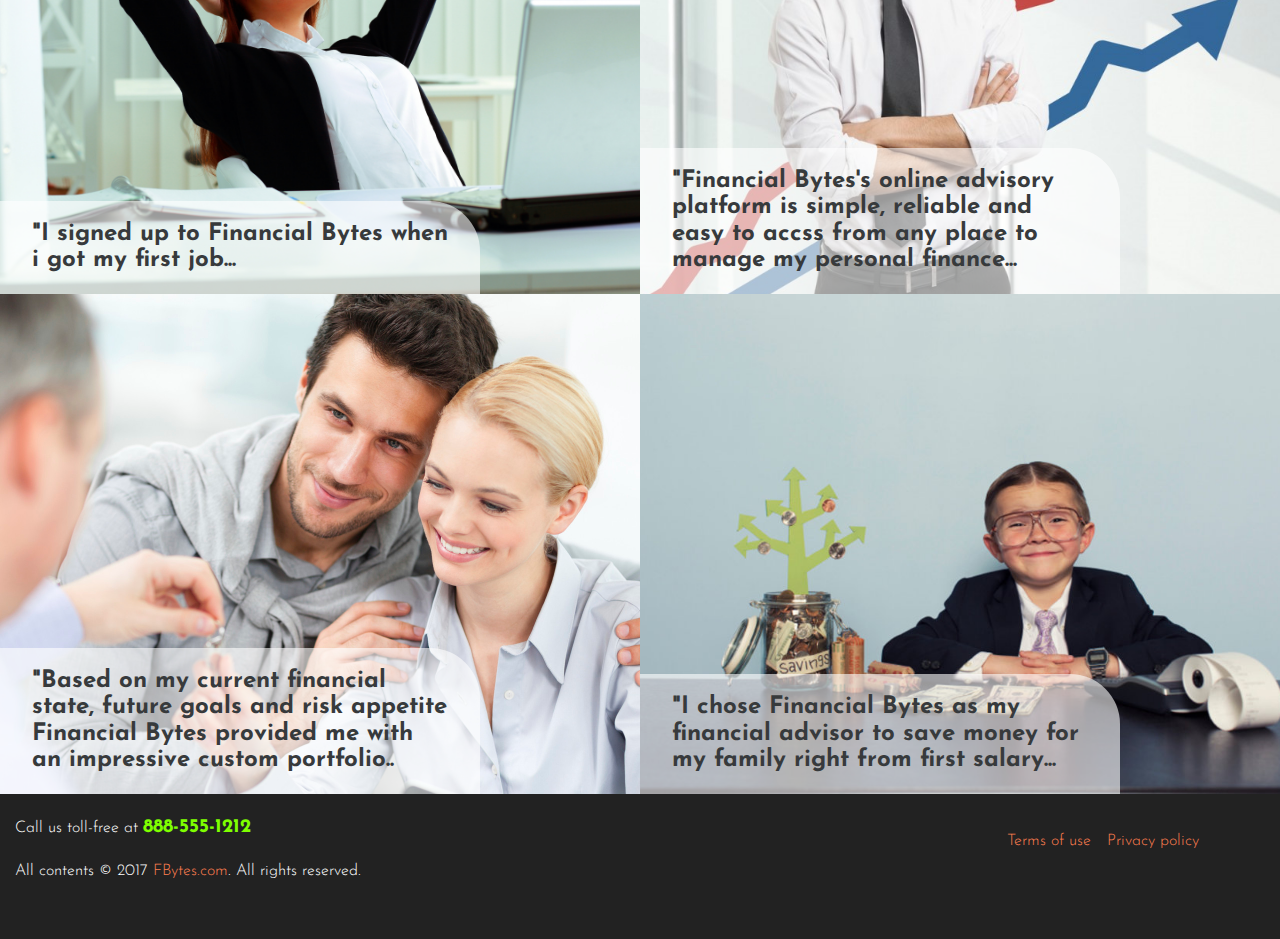
==== commit 78096822: "Navbar transition while scrolling is fixed with inbody class." ====
--- a/Webpage.html
+++ b/Webpage.html
@@ -32,11 +32,11 @@
           <div class="collapse navbar-toggleable-xs" id="collapsemenu">
             <div class="bg-faded p-a-1">
               <ul class="nav navbar-nav float-md-right">
-                <li class="nav-item active"><a class="nav-link" href="#">Home</a></li>
-                <li class="nav-item"><a class="nav-link" href="#">Goal</a></li>
-                <li class="nav-item"><a class="nav-link" href="#">Services</a></li>
-                <li class="nav-item"><a class="nav-link" href="#">Staff</a></li>
-                <li class="nav-item"><a class="nav-link" href="#">Testimonials</a></li>
+                <li class="nav-item"><a class="nav-link active" href="#car">Home</a></li>
+                <li class="nav-item"><a class="nav-link" href="#goal">Goal</a></li>
+                <li class="nav-item"><a class="nav-link" href="#services">Services</a></li>
+                <li class="nav-item"><a class="nav-link" href="#staff">Staff</a></li>
+                <li class="nav-item"><a class="nav-link" href="#testimonials">Testimonials</a></li>
               </ul>
             </div><!--bg-faded-->
           </div><!--toggle-content-->
@@ -269,5 +269,6 @@
     <script src="https://ajax.googleapis.com/ajax/libs/jquery/3.0.0/jquery.min.js"></script>
     <!-- Include all compiled plugins (below), or include individual files as needed -->
     <script src="js/bootstrap.min.js"></script>
+    <script src="js/myscript.js"></script>
   </body>
 </html>--- a/css/fbstyles.css
+++ b/css/fbstyles.css
@@ -16,6 +16,7 @@
 .navbar-light {
   color: darkorange;
   padding: 60px 0;
+  transition: all 0.5s ease-out;
 }
 
 .navbar-light .navbar-nav .nav-link{
@@ -24,13 +25,8 @@
   font-weight: 700;
 }
 
-.navbar-light .navbar-nav .active > .nav-item {
-  background-color: rgba(37, 41, 48, 0.1);
-}
-
-.navbar-light .navbar-nav .active > .nav-link {
-  color: wheat;
-  
+.navbar-light .navbar-nav .nav-link.active {
+  color: darkred;
 }
 
 header .navbar-brand {
@@ -84,6 +80,47 @@
   margin: 0 auto;
 }
 
+.inbody {
+  background: rgba(0, 225, 255, 0.5);
+}
+
+/*Navbar transition*/
+header .navbar.inbody {
+  padding-bottom: 5px;
+  padding-top: 0;
+  margin-top: 0;
+  margin-bottom: 0;
+}
+
+header .navbar.inbody:hover {
+  background: rgba(0, 225, 255, 1);
+}
+
+header .navbar.inbody .navbar-nav {
+  padding-top: 5px;
+}
+
+header .inbody .navbar-brand img {
+  max-width: 40px;
+  max-height: 32px;
+  padding-bottom: 2px;
+}
+
+header .inbody .navbar-brand h1 {
+  font-size: 1em;
+  padding-left: 40px;
+  padding-top: 3px;
+}
+
+header .inbody .navbar-brand span.subhead {
+  display: none;
+}
+
+header .inbody .navbar-toggler {
+  max-height: 25px;
+  border: none;
+  margin-top: 15px;
+}
 
 /*Page*/
 .page {
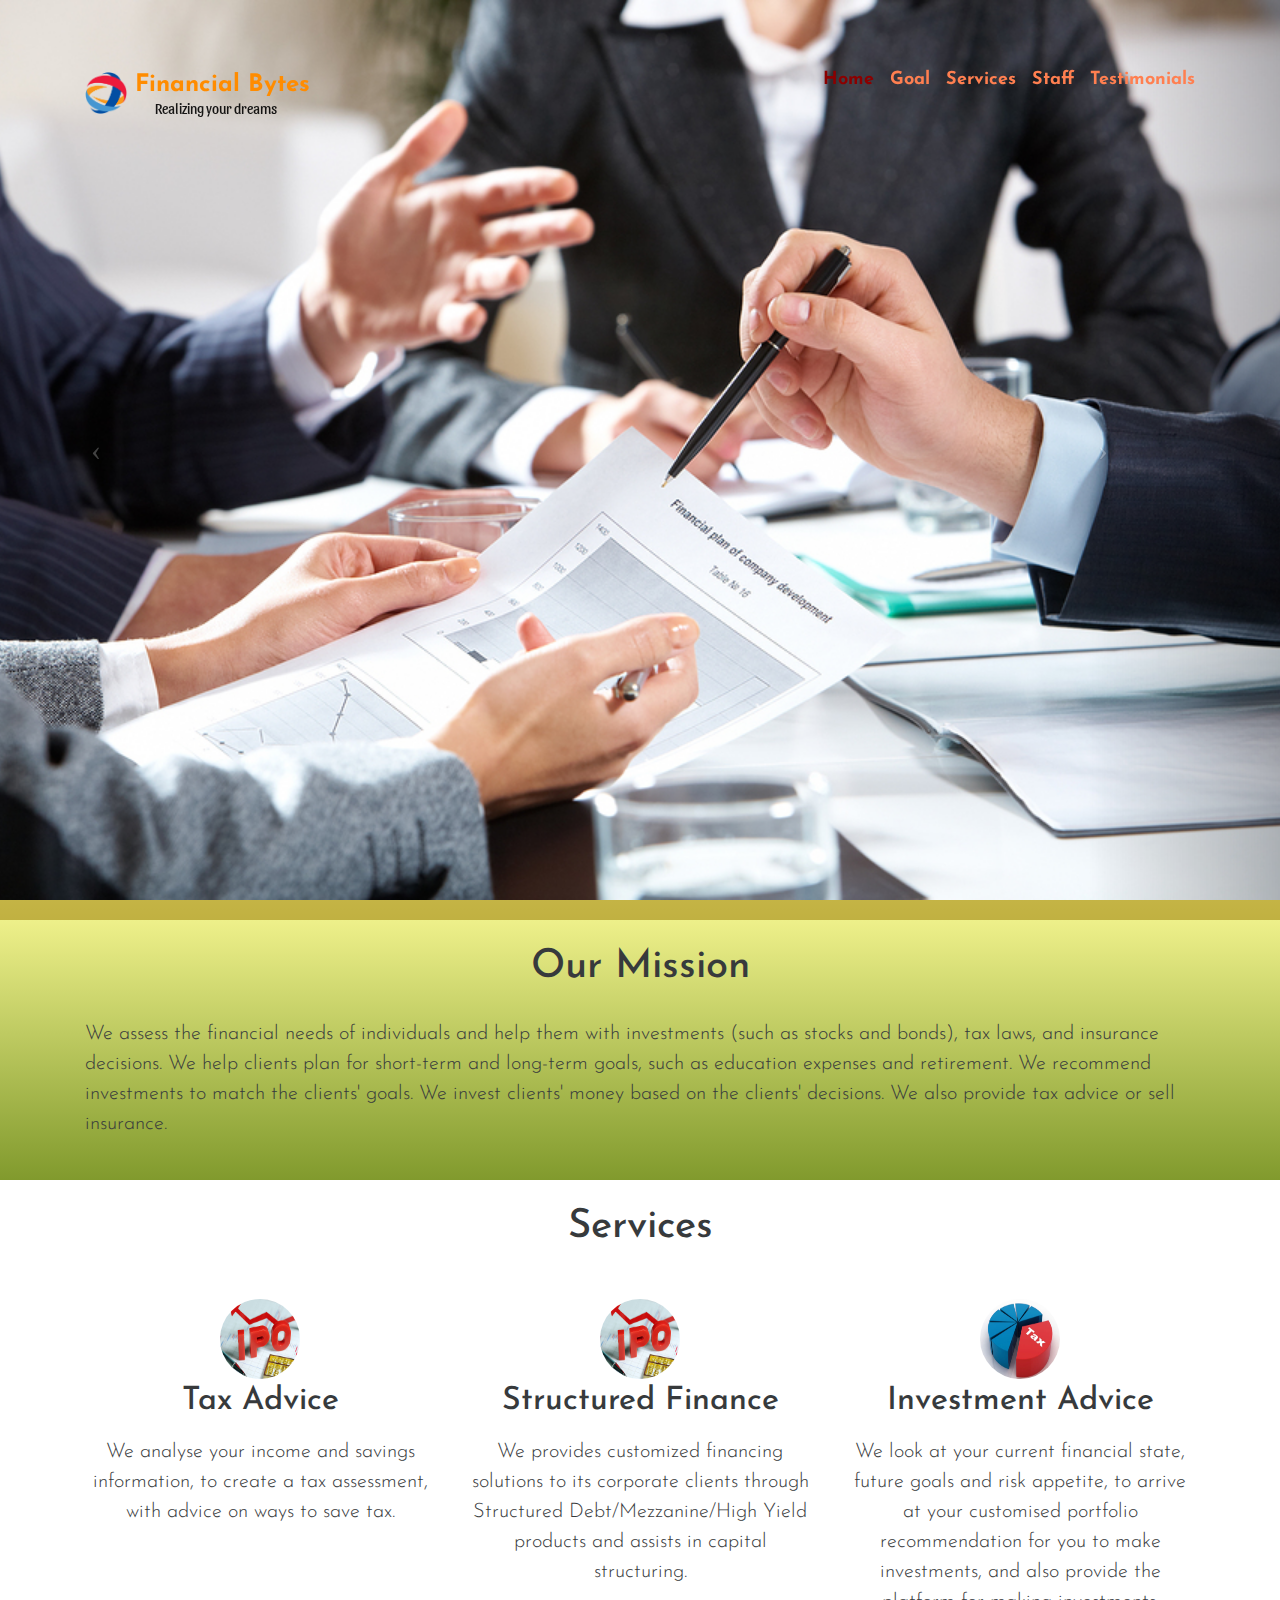
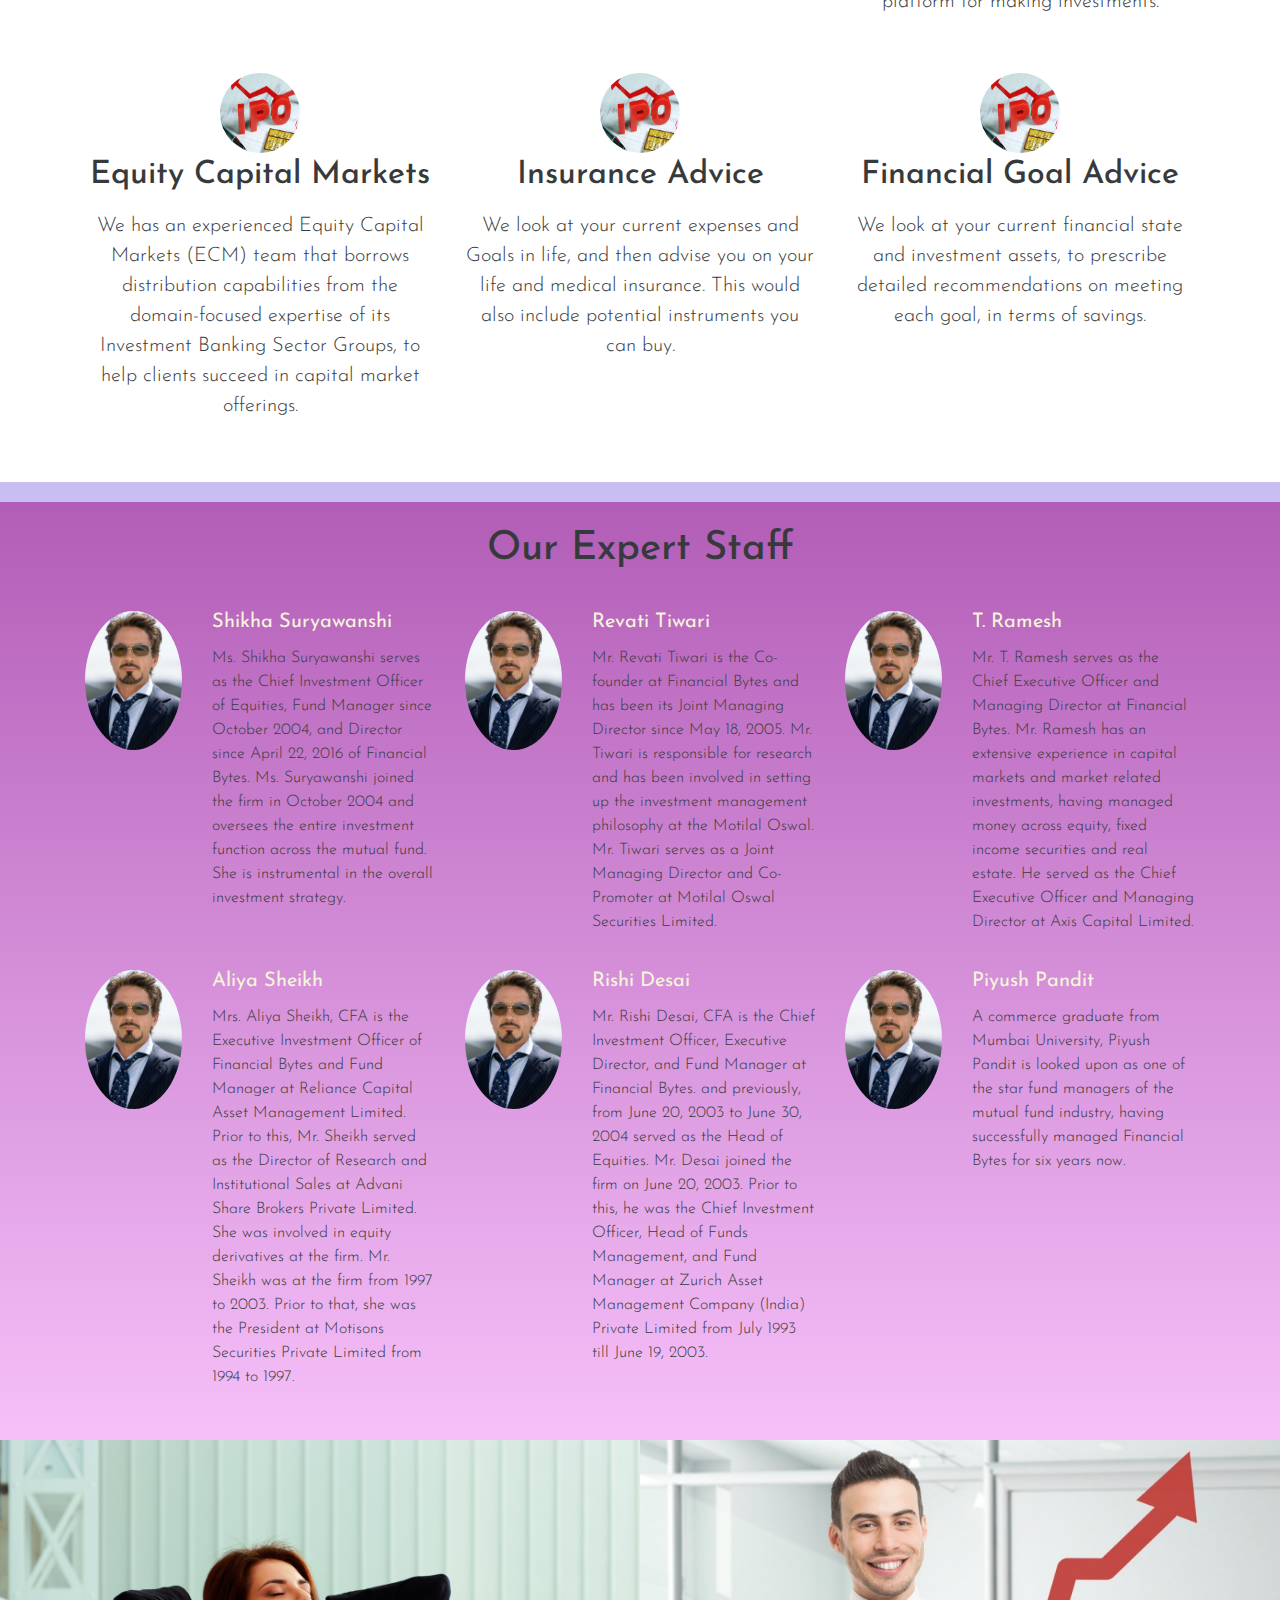
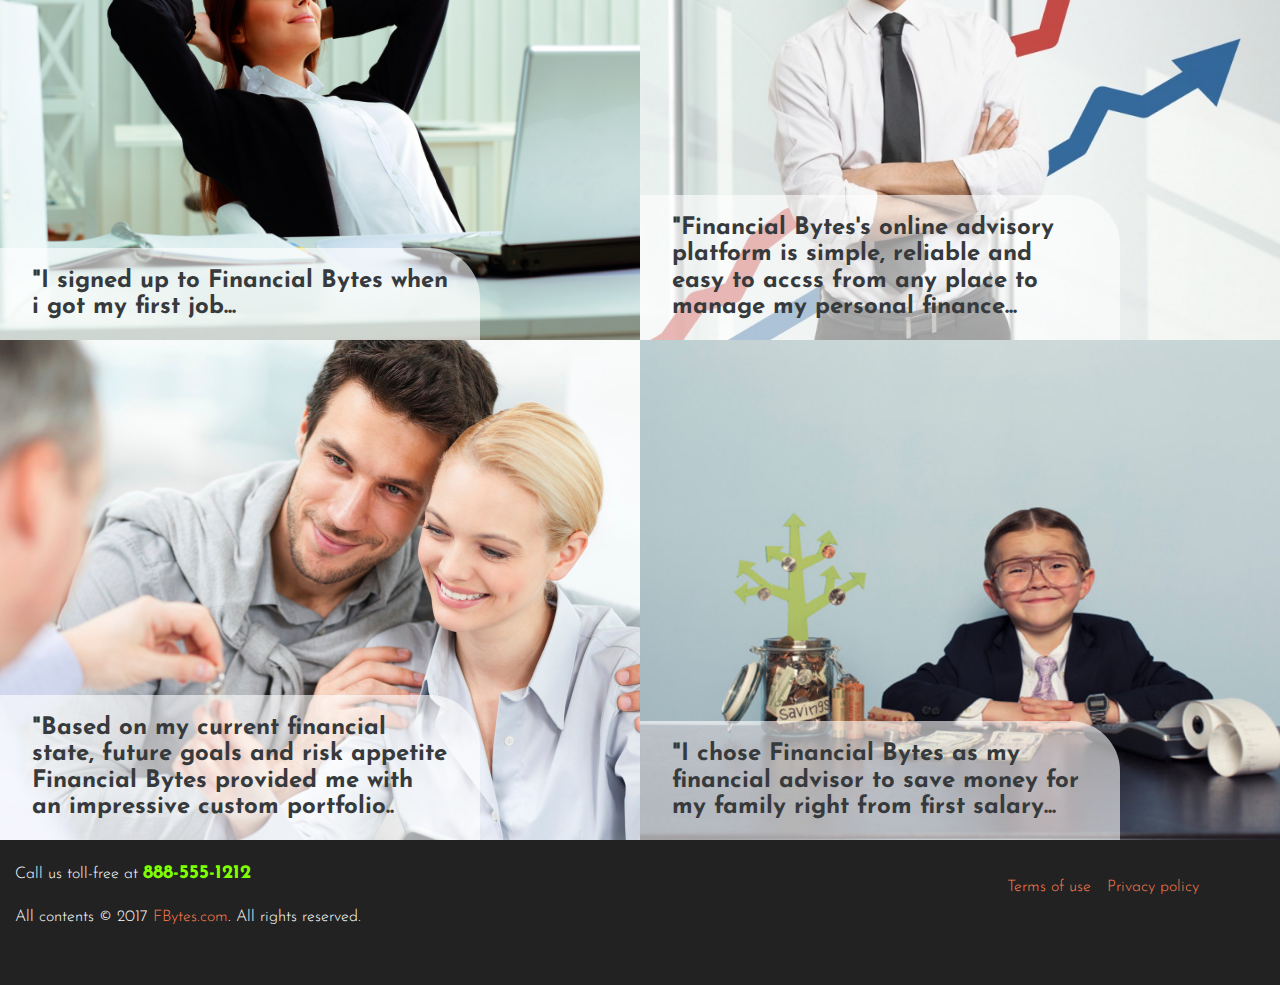
==== commit 4f5350b5: "Added navigation scrolling plugin- onePageNav js plugin Added another animation effect plugin- Anima" ====
--- a/Webpage.html
+++ b/Webpage.html
@@ -10,6 +10,11 @@
     <!-- Bootstrap -->
     <link href="css/bootstrap.min.css" rel="stylesheet">
     <link href="css/fbstyles.css" rel="stylesheet">
+    <link href="css/animate.min.css" rel="stylesheet">
+    <!--
+    or use the version hosted by CDNJS
+    <link rel="stylesheet" href="https://cdnjs.cloudflare.com/ajax/libs/animate.css/3.5.2/animate.min.css">
+    -->
     <script src="js/prefixfree.min.js"></script>
     <!-- HTML5 shim and Respond.js for IE8 support of HTML5 elements and media queries -->
     <!-- WARNING: Respond.js doesn't work if you view the page via file:// -->
@@ -43,8 +48,8 @@
         </div><!--container-->
       </nav>
 
-      <div class="carousel slide" id="car" data-ride="carousel" data-interval="false">
-        <div class="carousel-inner">
+      <div class="carousel fade" id="car" data-ride="carousel" data-interval=3000>
+        <div class="carousel-inner fullheight">
           <div class="carousel-item active"><img class="d-block img-fluid" src="img/fincarousol1.jpg" alt="Finance 1"></div>
           <div class="carousel-item"><img class="d-block img-fluid" src="img/fincarousol2.jpg" alt="Finance 2"></div>
           <div class="carousel-item"><img class="d-block img-fluid" src="img/fincarousol3.jpg" alt="Finance 3"></div>
@@ -204,7 +209,7 @@
           <h1>Testimonials</h1>
           <div class="row">
             
-            <blockquote class="col-sm-6" id="inv1">
+            <blockquote class="col-sm-6 clo-lg-3" id="inv1">
               <div class="quote">
                 <span class="intro">"I signed up to Financial Bytes when i got my first job.</span>
                 <span class="more">Started to save through them from my first salary. Financial Bytes has helped me to set clear financial goals and save for them. My savings will only increase from here."</span>
@@ -213,7 +218,7 @@
               </div>
             </blockquote>
 
-            <blockquote class="col-sm-6" id="inv2">
+            <blockquote class="col-sm-6 clo-lg-3" id="inv2">
               <div class="quote">
                 <span class="intro">"Financial Bytes's online advisory platform is simple, reliable and easy to accss from any place to manage my personal finance.</span>
                 <span class="more">With their hassle free investment process there was remarkable increase in my investable surplus within no time. Regular review and rebalance of my portfolio is an added advantage."</span>
@@ -222,7 +227,7 @@
               </div>
             </blockquote>
 
-            <blockquote class="col-sm-6" id="inv3">
+            <blockquote class="col-sm-6 clo-lg-3" id="inv3">
               <div class="quote">
                 <span class="intro">"Based on my current financial state, future goals and risk appetite Financial Bytes provided me with an impressive custom portfolio</span>
                 <span class="more">with exposure to multiple asset classes. They also helped me save additional 10% every month. Their prompt & responsive client servicing further increased my admiration for what Financial Bytes is doing for the working professional."</span>
@@ -231,7 +236,7 @@
               </div>
             </blockquote>
 
-            <blockquote class="col-sm-6" id="inv4">
+            <blockquote class="col-sm-6 clo-lg-3" id="inv4">
               <div class="quote">
                 <span class="intro">"I chose Financial Bytes as my financial advisor to save money for my family right from first salary.</span>
                 <span class="more">After taking Financial Bytes’s advice I could save money optimally and could relate where I would stand financially in future. Recommended to all working individuals."</span>
@@ -270,5 +275,6 @@
     <!-- Include all compiled plugins (below), or include individual files as needed -->
     <script src="js/bootstrap.min.js"></script>
     <script src="js/myscript.js"></script>
+    <script src="js/jquery.nav.js"></script>
   </body>
 </html>--- a/css/fbstyles.css
+++ b/css/fbstyles.css
@@ -60,6 +60,13 @@
 }
 
 @media(max-width:34em) {
+  header .navbar-light {
+  padding-bottom: 5px;
+  padding-top: 0;
+  margin-top: 0;
+  margin-bottom: 0;
+}
+  
   .navbar .nav .nav-item {
     float: none;
   }
@@ -80,11 +87,11 @@
   margin: 0 auto;
 }
 
+/*Navbar transition*/
 .inbody {
   background: rgba(0, 225, 255, 0.5);
 }
 
-/*Navbar transition*/
 header .navbar.inbody {
   padding-bottom: 5px;
   padding-top: 0;
@@ -118,8 +125,50 @@
 
 header .inbody .navbar-toggler {
   max-height: 25px;
+  max-width: 25px;
   border: none;
   margin-top: 15px;
+}
+
+/*Carousel fade*/
+.carousel.fade {
+  opacity: 1;
+}
+
+.carousel.fade .carousel-item {
+  transition: opacity ease-out 0.7s;
+  left: 0;
+  top: 0;
+  opacity: 0;
+  position: absolute;
+  width: 100%;
+  display: block;
+}
+
+.carousel.fade .carousel-item:first-child {
+  position: relative;
+  top: auto;
+  opacity: 1;
+}
+
+.carousel.fade .carousel-item.active {
+  opacity: 1;
+}
+
+carousel-control {
+  opacity: 0;
+}
+
+.carousel-control.left, carousel-control.right {
+  background: none;
+}
+
+#car .carousel-item {
+  background-size: cover;
+  background-repeat: no-repeat;
+  background-position: center center;
+  width: 100%;
+  height: 100%;
 }
 
 /*Page*/
